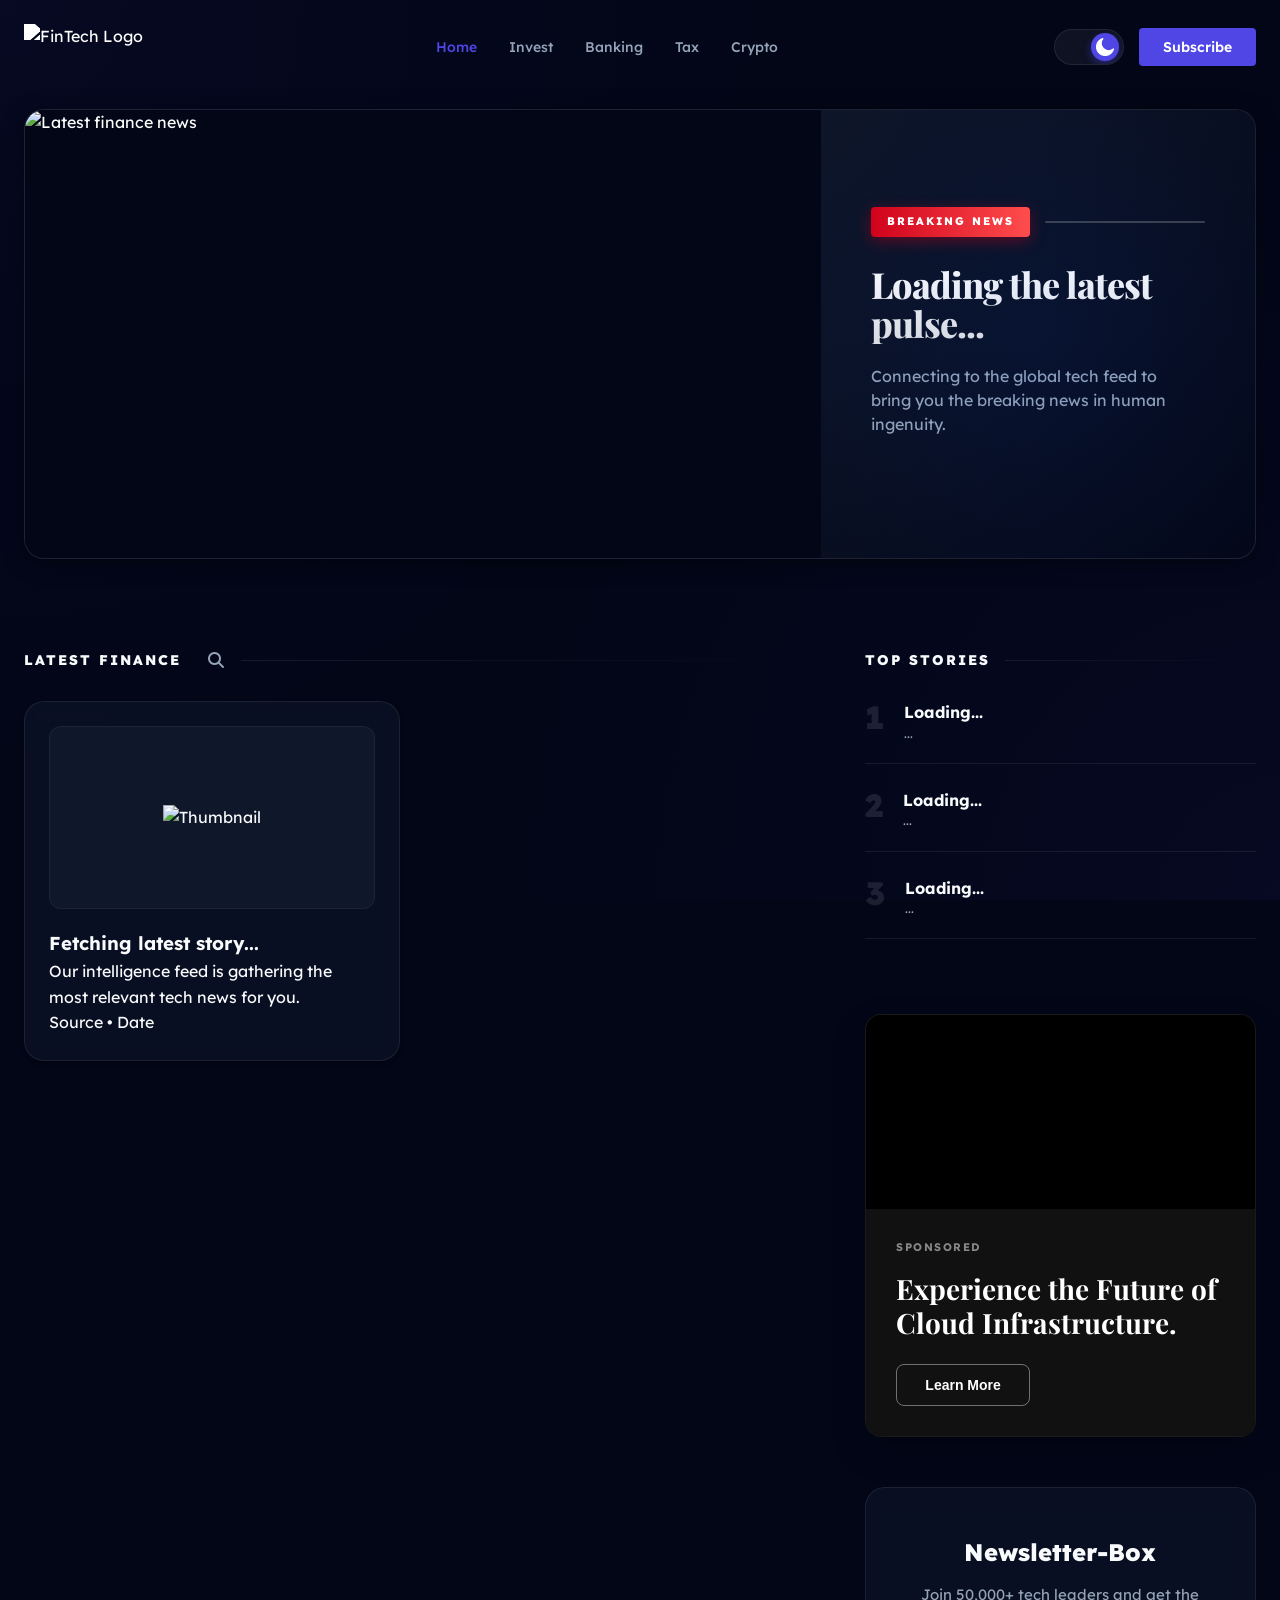
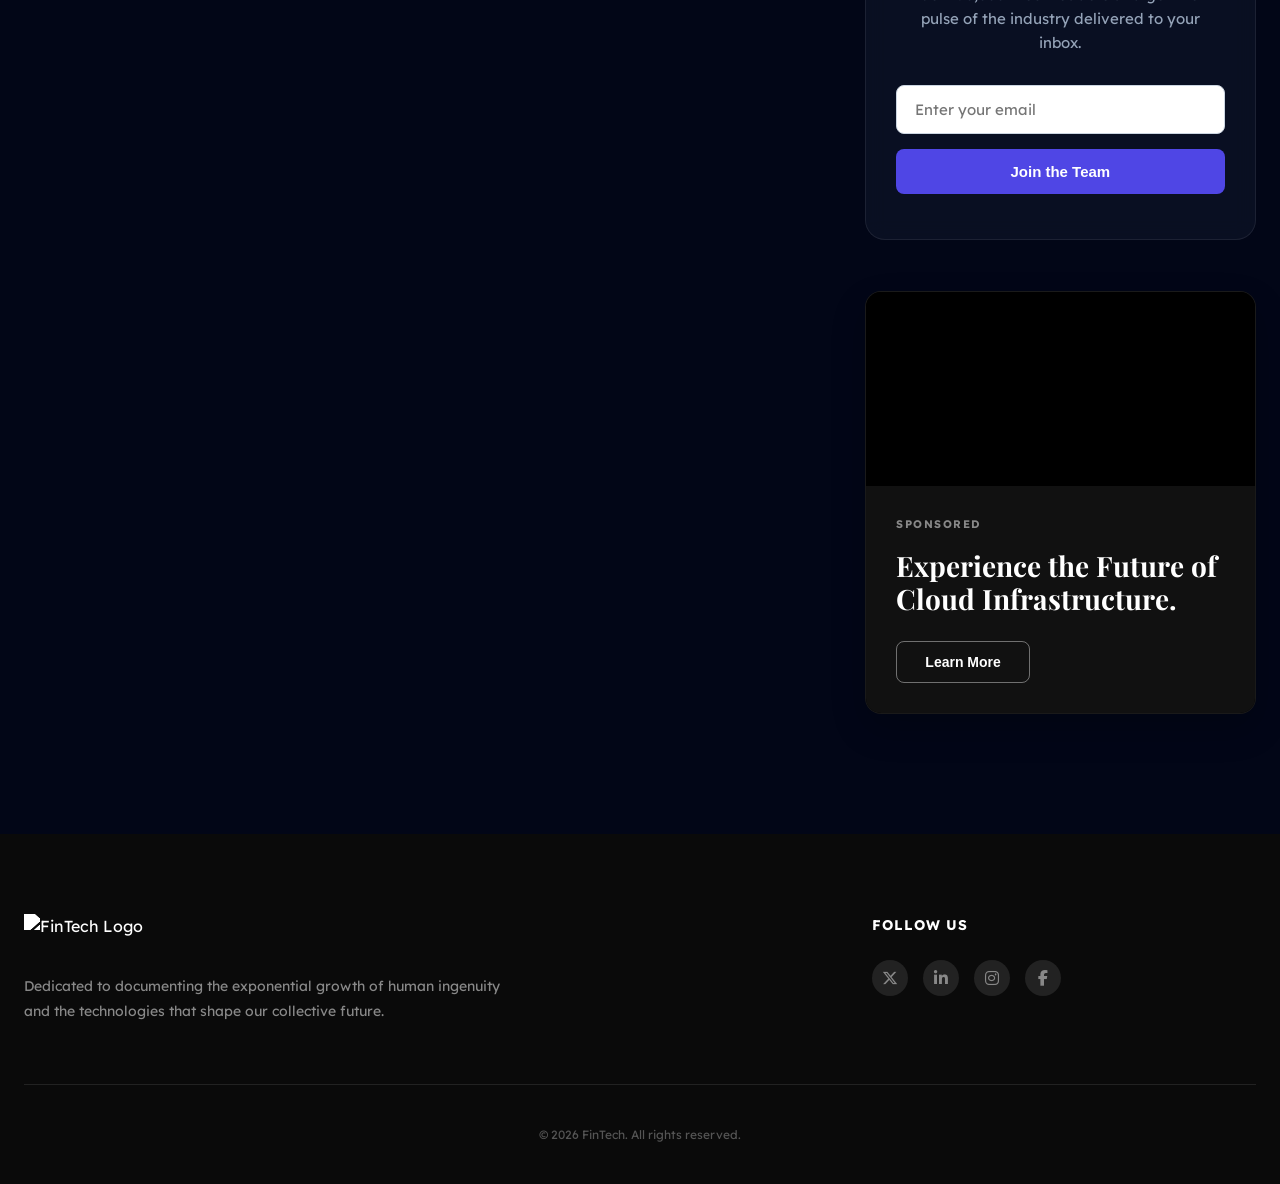
==== index.html @ 0ac1dee1 "new-update" ====
<!DOCTYPE html>
<html lang="en">
<head>
    <meta charset="UTF-8">
    <meta name="viewport" content="width=device-width, initial-scale=1.0">
    <title>FinTech</title>
    <meta name="description" content="In-depth reporting on AI, computing, science, and the future of technology.">
    <!-- Google Fonts -->
    <link rel="preconnect" href="https://fonts.googleapis.com">
    <link rel="preconnect" href="https://fonts.gstatic.com" crossorigin>
    <link href="https://fonts.googleapis.com/css2?family=Lexend+Deca:wght@100..900&family=Playfair+Display:wght@700;800;900&display=swap" rel="stylesheet">
    <link rel="stylesheet" href="assets/css/style.css">
    <!-- Font Awesome -->
    <link rel="stylesheet" href="https://cdnjs.cloudflare.com/ajax/libs/font-awesome/6.5.1/css/all.min.css">
    <script>
        if (localStorage.getItem('theme') === 'light') {
            document.documentElement.classList.add('light-theme');
            document.body && document.body.classList.add('light-theme');
        }
    </script>
</head>
<body data-category="home">

    <header>
        <div class="container header-inner">
            <a href="index.html" class="logo" aria-label="FinTech Home"><img src="assets/img/logo.png" alt="FinTech Logo" width="120" height="40"></a>
            <nav class="desktop-nav">
                <ul>
                    <li><a href="#" class="active">Home</a></li>
                    <li><a href="pages/invest.html">Invest</a></li>
                    <li><a href="pages/banking.html">Banking</a></li>
                    <li><a href="pages/tax.html">Tax</a></li>
                    <li><a href="pages/crypto.html">Crypto</a></li>
                </ul>
            </nav>
            <div class="header-actions">
                <div class="theme-switch" id="theme-toggle" role="button" aria-label="Toggle dark/light mode" title="Toggle Theme">
                    <div class="switch-thumb">
                        <img src="sun.png" class="sun-icon" alt="Sun icon" width="18" height="18">
                        <img src="moon.png" class="moon-icon" alt="Moon icon" width="18" height="18">
                    </div>
                </div>
                <button class="btn-subscribe hide-mobile" aria-label="Subscribe to newsletter">Subscribe</button>
                <button class="mobile-toggle" id="mobile-toggle" aria-label="Open mobile menu" aria-expanded="false">
                    <i class="fa-solid fa-bars"></i>
                </button>
            </div>
        </div>
        <!-- Modern Mobile Menu -->
        <div class="mobile-menu" id="mobile-menu">
            <div class="container mobile-menu-inner">
                <nav class="mobile-nav">
                    <ul>
                        <li><a href="#" class="active">Home</a></li>
                    <li><a href="pages/invest.html">Invest</a></li>
                    <li><a href="pages/banking.html">Banking</a></li>
                    <li><a href="pages/tax.html">Tax</a></li>
                    <li><a href="pages/crypto.html">Crypto</a></li>
                    </ul>
                </nav>
                <div class="mobile-footer">

                    <button class="btn-subscribe-mobile">Subscribe Now</button>
                </div>
            </div>
        </div>
    </header>

    <main class="container">
        <!-- Hero Section -->
        <section class="hero">
            <div class="hero-grid">
                <div class="hero-image-wrapper">
                    <img id="hero-image" src="" alt="Latest finance news" width="800" height="450" fetchpriority="high" decoding="async">
                </div>
                <div class="hero-content">
                    <span class="label-breaking"><span class="label-text">Breaking News</span></span>
                    <h1 id="hero-title" class="hero-title">Loading the latest pulse...</h1>
                    <p id="hero-description" class="hero-description">Connecting to the global tech feed to bring you the breaking news in human ingenuity.</p>
                   
                </div>
            </div>
        </section>

        <!-- Main Content Area -->
        <div class="main-grid">
            <!-- Left Column: Articles -->
            <div class="content-left">
                <h2 class="section-title">
                    Latest Finance
                    <div class="section-search-wrapper">
                        <input type="text" id="articles-search" placeholder="Search..." class="section-search-input" aria-label="Search articles">
                        <i class="fa-solid fa-magnifying-glass search-toggle" id="search-toggle" role="button" aria-label="Toggle search bar"></i>
                    </div>
                </h2>
                <div id="articles-container">
                    <!-- Article 1 -->
                    <article class="article-item scroll-animate visible" id="article-1">
                        <div class="article-thumb">
                            <img src="" alt="Thumbnail">
                        </div>
                        <div class="article-info">
                          
                            <h3 class="article-h3"><a href="#">Fetching latest story...</a></h3>
                            <p class="article-excerpt">Our intelligence feed is gathering the most relevant tech news for you.</p>
                            <div class="article-author">Source • Date</div>
                        </div>
                    </article>

                </div><!-- End articles-container -->
                <div class="load-more-container">
                    <button id="load-more" class="btn-load-more hidden">Load More</button>
                </div>
            </div><!-- End content-left -->

            <!-- Right Column: Sidebar -->
            <aside class="sidebar">
                <div class="top-stories scroll-animate">
                    <h2 class="section-title">Top Stories</h2>
                    <ul class="top-stories-list">
                        <li class="top-story-item" id="top-story-1">
                            <span class="story-number">1</span>
                            <div class="story-content">
                                <h4><a href="#">Loading...</a></h4>
                                <div class="article-meta-info">...</div>
                            </div>
                        </li>
                        <li class="top-story-item" id="top-story-2">
                            <span class="story-number">2</span>
                            <div class="story-content">
                                <h4><a href="#">Loading...</a></h4>
                                <div class="article-meta-info">...</div>
                            </div>
                        </li>
                        <li class="top-story-item" id="top-story-3">
                            <span class="story-number">3</span>
                            <div class="story-content">
                                <h4><a href="#">Loading...</a></h4>
                                <div class="article-meta-info">...</div>
                            </div>
                        </li>
                    </ul>
                </div>

                <a href="https://www.google.com" target="_blank" class="sponsored-link" aria-label="Sponsored Content">
                    <div class="sponsored-box">
                        <div class="ad-video-wrapper">
                            <video src="assets/videos/ads-2.mp4" autoplay muted loop playsinline disablePictureInPicture class="ad-video"></video>
                            <div class="ad-click-layer"></div>
                        </div>
                        <div class="ad-overlay">
                            <span class="sponsored-label">SPONSORED</span>
                            <h3 class="sponsored-title">Experience the Future of Cloud Infrastructure.</h3>
                            <button class="btn-learn">Learn More</button>
                        </div>
                    </div>
                </a>

                <div class="newsletter-box scroll-animate">
                    <h3 class="newsletter-title">Newsletter-Box</h3>
                    <p class="newsletter-text">Join 50,000+ tech leaders and get the pulse of the industry delivered to your inbox.</p>
                    <form class="newsletter-form">
                        <input type="email" placeholder="Enter your email" class="newsletter-input" required>
                        <button type="submit" class="btn-join">Join the Team</button>
                    </form>
                </div>

                    <a href="https://www.google.com" target="_blank" class="sponsored-link" aria-label="Sponsored Content">
                    <div class="sponsored-box">
                        <div class="ad-video-wrapper">
                            <video src="assets/videos/ads-1.mp4" autoplay muted loop playsinline disablePictureInPicture class="ad-video"></video>
                            <div class="ad-click-layer"></div>
                        </div>
                        <div class="ad-overlay">
                            <span class="sponsored-label">SPONSORED</span>
                            <h3 class="sponsored-title">Experience the Future of Cloud Infrastructure.</h3>
                            <button class="btn-learn">Learn More</button>
                        </div>
                    </div>
                </a>
            </aside>
        </div>
    </main>

    <footer>
        <div class="container">
            <div class="footer-grid">
                <div class="footer-col">
                    <a href="#" class="footer-logo" aria-label="FinTech Home"><img src="assets/img/logo.png" alt="FinTech Logo" width="120" height="40" loading="lazy"></a>
                    <p class="footer-mission">Dedicated to documenting the exponential growth of human ingenuity <br> and the technologies that shape our collective future.</p>
                </div>
                <div class="footer-col">
                    <h5>Follow Us</h5>
                    <div class="social-links">
                        <a href="#" class="social-icon" aria-label="Follow us on X"><i class="fa-brands fa-x-twitter"></i></a>
                        <a href="#" class="social-icon" aria-label="Follow us on LinkedIn"><i class="fa-brands fa-linkedin-in"></i></a>
                        <a href="#" class="social-icon" aria-label="Follow us on Instagram"><i class="fa-brands fa-instagram"></i></a>
                        <a href="#" class="social-icon" aria-label="Follow us on Facebook"><i class="fa-brands fa-facebook-f"></i></a>
                    </div>
                </div>
            </div>
            <div class="footer-bottom">
                <p>&copy; 2026 FinTech. All rights reserved.</p>
               
            </div>
        </div>
    </footer>

    <script src="assets/js/main.js"></script>
  
</body>
</html>
---- assets/css/style.css ----
/* Design System & Variables */
:root {
    --primary: #4f46e5;
    --primary-hover: #888;
    --secondary: #0f172a;
    --accent: #ef4444; /* Breaking News Red */
    --text-main: #f8fafc;
    --text-muted: #94a3b8;
    --bg-deep: #020617;
    --bg-card: rgba(15, 23, 42, 0.6);
    --border-color: rgba(255, 255, 255, 0.08);
    --glass-bg: rgba(2, 6, 23, 0.7);
    --shadow-sm: 0 2px 4px rgba(0,0,0,0.3);
    --shadow-md: 0 4px 20px rgba(0,0,0,0.5);
    --transition: all 0.4s cubic-bezier(0.4, 0, 0.2, 1);
    --font-serif: "Playfair Display", serif;
    --font-sans: 'Lexend Deca', 'Inter', sans-serif;
    --card-radius: 20px;
    
    /* Default Dark Theme Overrides (Explicit) */
    --bg-gradient: radial-gradient(circle at 0% 0%, rgba(79, 70, 229, 0.05) 0%, transparent 50%),
                   radial-gradient(circle at 100% 100%, rgba(79, 70, 229, 0.05) 0%, transparent 50%);
}

/* Light Theme Variables */
body.light-theme {
    --text-main: #1e293b;
    --text-muted: #64748b;
    --bg-deep: #f8fafc;
    --bg-card: #ffffff;
    --border-color: rgba(15, 23, 42, 0.08);
    --glass-bg: rgba(255, 255, 255, 0.9);
    --shadow-sm: 0 2px 4px rgba(0,0,0,0.02);
    --shadow-md: 0 10px 40px rgba(0,0,0,0.05);
    --bg-gradient: radial-gradient(circle at 0% 0%, rgba(79, 70, 229, 0.02) 0%, transparent 50%),
                   radial-gradient(circle at 100% 100%, rgba(79, 70, 229, 0.02) 0%, transparent 50%);
}

/* Reset */
* {
    margin: 0;
    padding: 0;
    box-sizing: border-box;
}

body {
    font-family: var(--font-sans);
    color: var(--text-main);
    line-height: 1.6;
    background-color: var(--bg-deep);
    background-image: var(--bg-gradient);
    background-attachment: fixed;
    overflow-x: hidden;
}

img {
    max-width: 100%;
    display: block;
    object-fit: cover;
}

a {
    text-decoration: none;
    color: inherit;
    transition: var(--transition);
}

/* Layout Containers */
.container {
    max-width: 1280px;
    margin: 0 auto;
    padding: 0 24px;
}

/* Header */
header {
    padding: 24px 0;
    border-bottom: 1px solid transparent;
    background: transparent;
    backdrop-filter: blur(0);
    -webkit-backdrop-filter: blur(0);
    position: sticky;
    top: 0;
    z-index: 1000;
    transition: all 0.4s ease;
}

header.scrolled {
    padding: 14px 0;
    background: var(--glass-bg);
    backdrop-filter: blur(15px);
    -webkit-backdrop-filter: blur(15px);
    border-bottom: 1px solid var(--border-color);
    box-shadow: 0 10px 30px rgba(0,0,0,0.3);
}

.header-inner {
    display: flex;
    justify-content: space-between;
    align-items: center;
}

.logo img {
    height: 45px;
    width: auto;
    display: block;
    filter: brightness(0) invert(1);
    transition: var(--transition);
}

body.light-theme .logo img {
    filter: none;
}

nav ul {
    display: flex;
    gap: 32px;
    list-style: none;
}

nav ul li a {
    font-weight: 500;
    font-size: 14px;
    color: var(--text-muted);
}

nav ul li a:hover, nav ul li a.active {
    color: var(--primary);
}

.header-actions {
    display: flex;
    align-items: center;
    gap: 15px;
}

/* Pill Theme Switch */
.theme-switch {
    width: 70px;
    height: 36px;
    background: rgba(255, 255, 255, 0.05);
    border: 1px solid var(--border-color);
    border-radius: 20px;
    position: relative;
    cursor: pointer;
    display: flex;
    align-items: center;
    padding: 4px;
    transition: var(--transition);
    overflow: hidden;
}

body.light-theme .theme-switch {
    background: rgba(0, 0, 0, 0.05);
}

.switch-thumb {
    position: absolute;
    width: 28px;
    height: 28px;
    background: var(--primary);
    border-radius: 50%;
    transition: all 0.5s cubic-bezier(0.68, -0.55, 0.265, 1.55);
    z-index: 2;
    left: calc(100% - 32px); /* Default Right (Dark) */
    box-shadow: 0 4px 10px rgba(79, 70, 229, 0.4);
    display: flex;
    align-items: center;
    justify-content: center;
}

body.light-theme .switch-thumb {
    left: 4px; /* Move Left for Light */
    background: #FFD700; /* Sunny Yellow */
    box-shadow: 0 4px 10px rgba(255, 215, 0, 0.4);
}

.switch-thumb img {
    width: 18px;
    height: 18px;
    object-fit: contain;
    transition: all 0.3s ease;
    position: absolute;
}

.sun-icon { opacity: 0; visibility: hidden; filter: brightness(0) invert(0); }
.moon-icon { opacity: 1; visibility: visible; filter: brightness(0) invert(1); }

body.light-theme .sun-icon { opacity: 1; visibility: visible; }
body.light-theme .moon-icon { opacity: 0; visibility: hidden; }

/* Icons visibility logic */
.moon-icon { filter: brightness(0) invert(1); }
.sun-icon { filter: brightness(0) invert(1); }

body.light-theme .moon-icon { filter: brightness(0) invert(0); }
body.light-theme .sun-icon { filter: brightness(0) invert(0); }

.search-icon {
    cursor: pointer;
    font-size: 18px;
    color: var(--text-muted);
}

.btn-subscribe {
    font-family: var(--font-sans);
    background: var(--primary);
    color: white;
    padding: 10px 24px;
    border-radius: 4px;
    font-weight: 600;
    font-size: 14px;
    border: none;
    cursor: pointer;
}

.btn-subscribe:hover {
    background: var(--primary-hover);
    transform: translateY(-1px);
}

/* Hero Section - Optimized for Performance */
.hero {
    margin-top: 15px;
    margin-bottom: 30px;
}

.hero-grid {
    display: grid;
    grid-template-columns: 1.3fr 1fr;
    gap: 0;
    align-items: stretch;
    min-height: 450px;
    background: var(--bg-card);
    color: #FFFFFF;
    border-radius: var(--card-radius);
    overflow: hidden;
    border: 1px solid var(--border-color);
    transition: var(--transition);
    box-shadow: var(--shadow-md);
}

.hero-grid:hover {
    border-color: rgba(255, 255, 255, 0.15);
    transform: translateY(-2px);
    box-shadow: var(--shadow-md);
}

body.light-theme .hero-grid:hover {
    border-color: #e2e8f0;
}

.hero-image-wrapper {
    position: relative;
    background: #020617;
    display: flex;
}

.hero-image-wrapper::after {
    content: "";
    position: absolute;
    top: 0; right: 0; bottom: 0;
    width: 80%;
   
    pointer-events: none;
}

.hero-image-wrapper img {
    width: 100%;
    height: 100%;
    object-fit: cover;
    object-position: top center;
    /* Transition removed for better performance */
}



.hero-content {
    display: flex;
    flex-direction: column;
    justify-content: center;
    padding: 40px 50px;
    background: linear-gradient(135deg, rgba(15, 23, 42, 0.8) 0%, rgba(2, 6, 23, 0.9) 100%);
    position: relative;
    overflow: hidden;
}

body.light-theme .hero-content {
    background: linear-gradient(135deg, rgba(255, 255, 255, 0.95) 0%, rgba(248, 250, 252, 1) 100%);
}

body.light-theme .hero-title {
    background: none;
    -webkit-text-fill-color: var(--text-main);
    color: var(--text-main);
}

body.light-theme .hero-description {
    color: var(--text-muted);
}

.hero-content::before {
    content: "";
    position: absolute;
    top: -50%; left: -50%;
    width: 200%; height: 200%;
    background: radial-gradient(circle at center, rgba(0,82,255,0.08) 0%, transparent 50%);
    pointer-events: none;
    animation: pulseGlow 10s infinite alternate;
}

@keyframes pulseGlow {
    0% { transform: translate(-10%, -10%) scale(1); }
    100% { transform: translate(10%, 10%) scale(1.1); }
}

.label-breaking {
    display: flex;
    align-items: center;
    width: 100%;
    background: transparent;
    color: white;
    padding: 0;
    font-size: 11px;
    font-weight: 800;
    letter-spacing: 2px;
    margin-bottom: 28px;
    text-transform: uppercase;
    position: relative;
}

.label-breaking .label-text {
    background: linear-gradient(90deg, #D0021B, #ff4d4d);
    padding: 6px 16px;
    border-radius: 4px;
    box-shadow: 0 4px 15px rgba(208,2,27,0.4);
}

.label-breaking::after {
    content: "";
    margin-left: 15px;
    height: 2px;
    flex: 1;
    background: rgba(255,255,255,0.2);
    border-radius: 2px;
}

.hero-title {
    font-family: var(--font-serif);
    font-size: 36px;
    line-height: 1.1;
    margin-bottom: 20px;
    font-weight: 800;
    letter-spacing: -1px;
    background: linear-gradient(to bottom, #FFFFFF 0%, #e0e0e0 100%);
    -webkit-background-clip: text;
    background-clip: text;
    -webkit-text-fill-color: transparent;
}

.hero-description {
    color: #94a3b8;
    font-size: 16px;
    margin-bottom: 25px;
    max-width: 95%;
    line-height: 1.5;
}

.article-date {
    display: block;
    font-size: 11px;
    font-weight: 700;
    color: var(--primary);
    text-transform: uppercase;
    letter-spacing: 1px;
    margin-bottom: 10px;
}

.article-meta-info {
    font-size: 12px;
    color: var(--text-muted);
    font-weight: 500;
}

/* Main Content Layout */
.main-grid {
    display: grid;
    grid-template-columns: 2fr 1fr;
    gap: 60px;
    padding: 60px 0;
}

.section-title {
    font-size: 14px;
    font-weight: 800;
    text-transform: uppercase;
    letter-spacing: 2px;
    margin-bottom: 30px;
    position: relative;
    display: flex;
    align-items: center; gap: 15px;
}

.section-title::after {
    content: "";
    flex: 1;
    height: 1px;
    background: linear-gradient(90deg, var(--border-color), transparent);
}

.section-search-wrapper {
    display: flex;
    align-items: center;
    gap: 10px;
}

.search-toggle {
    cursor: pointer;
    font-size: 16px;
    color: var(--text-muted);
    transition: var(--transition);
}

.search-toggle:hover {
    color: var(--primary);
}

.section-search-input {
    background: rgba(255, 255, 255, 0.05);
    border: 1px solid var(--border-color);
    border-radius: 20px;
    padding: 6px 15px;
    color: var(--text-main);
    font-family: var(--font-sans);
    font-size: 12px;
    width: 0;
    padding: 0;
    opacity: 0;
    visibility: hidden;
    transition: all 0.4s cubic-bezier(0.4, 0, 0.2, 1);
    outline: none;
}

.section-search-input.active {
    width: 200px;
    padding: 6px 15px;
    opacity: 1;
    visibility: visible;
}


#articles-container {
    display: grid;
    grid-template-columns: repeat(2, 1fr);
    gap: 30px;
}

/* Article List */
.article-item {
    display: flex;
    flex-direction: column;
    background: var(--bg-card);
    transition: var(--transition);
    border: 1px solid var(--border-color);
    border-radius: var(--card-radius);
    padding: 24px;
    height: 100%;
    position: relative;
    box-shadow: var(--shadow-sm);
    overflow: hidden;
    backdrop-filter: blur(5px);
}

.article-item:hover {
    transform: translateY(-8px);
    box-shadow: 0 20px 40px rgba(0, 0, 0, 0.3);
    border-color: rgba(255, 255, 255, 0.15);
    background: rgba(15, 23, 42, 0.8);
}

body.light-theme .article-item:hover {
    background: #ffffff;
    border-color: #e2e8f0;
    box-shadow: 0 10px 30px rgba(0, 0, 0, 0.05);
}

.article-thumb {
    width: 100%;
    aspect-ratio: 16 / 9;
    height: auto;
    overflow: hidden;
    border-radius: 12px;
    background: #0f172a;
    display: flex;
    align-items: center;
    justify-content: center;
    position: relative;
    margin-bottom: 20px;
    border: 1px solid rgba(255,255,255,0.05);
    transition: var(--transition);
}

body.light-theme .article-thumb {
    background: #e2e8f0;
    border-color: rgba(0, 0, 0, 0.05);
}

.no-thumb {
    width: 100%;
    height: 100%;
    background: linear-gradient(135deg, #1e293b 0%, #0f172a 100%);
    position: relative;
}

.no-thumb::after {
    content: "\f1ea";
    font-family: "Font Awesome 6 Free";
    font-weight: 900;
    color: rgba(255,255,255,0.05);
    font-size: 40px;
    position: absolute;
    top: 50%; left: 50%;
    transform: translate(-50%, -50%);
}

.sidebar {
    display: flex;
    flex-direction: column;
    gap: 50px;
    position: sticky;
    top: 100px;
    height: fit-content;
}

.top-stories-list {
    list-style: none;
}

.top-story-item {
    display: flex;
    gap: 20px;
    margin-bottom: 25px;
    padding-bottom: 20px;
    border-bottom: 1px solid var(--border-color);
}

.story-number {
    font-size: 32px;
    font-weight: 900;
    color: rgba(255, 255, 255, 0.1);
    line-height: 1;
    transition: var(--transition);
}

.top-story-item:hover .story-number {
    color: var(--primary);
}



.story-content h4 {
    font-size: 16px;
    font-weight: 700;
    line-height: 1.4;
}

/* Clickable Sponsored Ad */
.sponsored-link {
    display: block;
    text-decoration: none;
    transition: var(--transition);
}

.sponsored-box {
    display: flex;
    flex-direction: column;
    background: #000;
    border-radius: 16px;
    overflow: hidden;
    box-shadow: 0 15px 35px rgba(0,0,0,0.2);
    border: 1px solid rgba(255,255,255,0.1);
    transition: transform 0.3s ease;
}

.sponsored-link:hover .sponsored-box {
    transform: translateY(-5px);
    border-color: var(--primary);
}

.ad-video-wrapper {
    position: relative;
    width: 100%;
    background: #000;
}

.ad-video {
    width: 100%;
    height: auto;
    object-fit: contain; /* Ensures no content is cut off */
    display: block;
    transition: filter 0.3s ease;
}

.ad-click-layer {
    position: absolute;
    top: 0; left: 0; right: 0; bottom: 0;
    z-index: 10;
    cursor: pointer;
}

.sponsored-link:hover .ad-video {
    filter: brightness(0.8);
}

.ad-overlay {
    padding: 30px;
    background: #111111;
    color: white;
}

.sponsored-label {
    font-size: 11px;
    font-weight: 700;
    text-transform: uppercase;
    letter-spacing: 1.5px;
    color: #888888;
    margin-bottom: 15px;
    display: block;
}

.sponsored-title {
    font-size: 28px;
    line-height: 1.2;
    margin-bottom: 25px;
    color: #ffffff;
    font-family: var(--font-serif);
    font-weight: 700;
}

.btn-learn {
    display: inline-block;
    background: transparent;
    border: 1px solid rgba(255,255,255,0.4);
    color: white;
    padding: 12px 28px;
    border-radius: 8px;
    font-weight: 700;
    font-size: 14px;
    cursor: pointer;
    transition: var(--transition);
}

.btn-learn:hover {
    background: #ffffff;
    color: #000000;
    border-color: #ffffff;
}


/* Newsletter Box */
.newsletter-box {
      background: var(--bg-card);
    padding: 45px 30px;
    border-radius: var(--card-radius);
    text-align: center;
    border: 1px solid var(--border-color);
    backdrop-filter: blur(10px);
}

.newsletter-title {
    font-size: 24px;
    font-weight: 800;
    margin-bottom: 12px;
    color: var(--text-main);
}

.newsletter-text {
    font-size: 15px;
    color: var(--text-muted);
    margin-bottom: 30px;
    line-height: 1.6;
    padding: 0 10px;
}

.newsletter-form {
    display: flex;
    flex-direction: column;
    gap: 15px;
}

.newsletter-input {
    padding: 14px 18px;
    border: 1px solid #cbd5e1;
    border-radius: 8px;
    font-family: inherit;
    font-size: 15px;
    outline: none;
    transition: var(--transition);
}

.newsletter-input:focus {
    border-color: var(--primary);
    box-shadow: 0 0 0 3px rgba(0, 82, 255, 0.1);
}

.btn-join {
    background: var(--primary);
    color: white;
    padding: 14px;
    border: none;
    border-radius: 8px;
    font-weight: 700;
    font-size: 15px;
    cursor: pointer;
    transition: var(--transition);
}

.btn-join.success {
    background: #10b981;
    border-color: #10b981;
}

.btn-join:hover {
    background: var(--primary-hover);
    transform: translateY(-2px);
    box-shadow: 0 5px 15px rgba(79, 70, 229, 0.3);
}

/* Footer */
footer {
    background: #0A0A0A;
    color: white;
    padding: 80px 0 40px;
    margin-top: 60px;
}

.footer-grid {
    display: grid;
    grid-template-columns: 2fr 1fr;
    gap: 80px;
    margin-bottom: 60px;
}

.footer-logo {
    margin-bottom: 20px;
    display: block;
}

.footer-logo img {
    filter: brightness(0) invert(1); /* Make it white for dark footer */
}

.footer-mission {
    font-size: 14px;
    color: #888;
    line-height: 1.8;
}

.footer-col h5 {
    font-size: 14px;
    margin-bottom: 24px;
    text-transform: uppercase;
    letter-spacing: 1px;
}

.footer-links {
    list-style: none;
}

.footer-links li {
    margin-bottom: 12px;
}

.footer-links a {
    color: #888;
    font-size: 14px;
}

.footer-links a:hover {
    color: white;
}

.social-links {
    display: flex;
    gap: 15px;
}

.social-icon {
    width: 36px;
    height: 36px;
    background: #222;
    border-radius: 50%;
    display: flex;
    align-items: center;
    justify-content: center;
    color: #888;
}

.social-icon:hover {
    background: var(--primary);
    color: white;
}

.footer-bottom {
    padding-top: 40px;
    border-top: 1px solid #222;
    display: flex;
    justify-content: center;
    align-items: center;
    font-size: 12px;
    color: #555;
}

/* Mobile Only Toggle Logic */
.mobile-toggle {
    display: none;
    background: none;
    border: none;
    color: var(--text-main);
    cursor: pointer;
    padding: 8px;
    z-index: 2000;
}

.mobile-menu {
    position: fixed;
    top: 0;
    left: 0;
    width: 100%;
    height: 100vh;
    background: var(--bg-deep);
    z-index: 1500;
    transform: translateX(100%);
    transition: transform 0.5s cubic-bezier(0.4, 0, 0.2, 1);
    display: flex;
    flex-direction: column;
    padding: 100px 0 40px;
    visibility: hidden;
}

.mobile-menu.active {
    transform: translateX(0);
    visibility: visible;
}

.mobile-menu-inner {
    display: flex;
    flex-direction: column;
    height: 100%;
    padding: 20px 0;
}

.mobile-nav {
    margin-bottom: 60px;
}

.mobile-nav ul {
    list-style: none;
    display: flex;
    flex-direction: column;
    gap: 15px;
}

.mobile-nav ul li a {
    font-size: 26px;
    font-weight: 800;
    font-family: var(--font-serif);
    color: var(--text-main);
    transition: var(--transition);
    display: block;
    padding: 10px 0;
}

.mobile-nav ul li a:hover,
.mobile-nav ul li a.active {
    color: var(--primary);
    transform: translateX(10px);
}

.mobile-footer {
    margin-top: auto;
    display: flex;
    flex-direction: column;
    gap: 20px;
}

.mobile-search-bar {
    display: flex;
    align-items: center;
    background: rgba(255, 255, 255, 0.05);
    padding: 15px 20px;
    border-radius: 12px;
    gap: 15px;
    border: 1px solid var(--border-color);
}

.mobile-search-bar input {
    background: none;
    border: none;
    outline: none;
    font-size: 16px;
    width: 100%;
    font-family: inherit;
    color: var(--text-main);
}

.btn-subscribe-mobile {
    background: var(--primary);
     font-family: var(--font-sans);
    color: white;
    padding: 18px;
    border: none;
    border-radius: 12px;
    font-weight: 700;
    font-size: 16px;
    cursor: pointer;
}

/* Responsive Utilities */
.hide-mobile { display: flex; }

/* Mobile Responsiveness */
@media (max-width: 1024px) {
    .hero-grid {
        grid-template-columns: 1fr;
        min-height: auto;
    }
    
    .hero-image-wrapper {
        height: 350px;
    }

    .hero-image-wrapper::after {
        background: linear-gradient(to bottom, transparent 60%, rgba(2,6,23,0.5));
    }
    
    .hero-content {
        padding: 40px 30px;
    }

    .main-grid {
        grid-template-columns: 1fr;
        gap: 50px;
    }
}

@media (max-width: 768px) {
    .hide-mobile { display: none !important; }
    .mobile-toggle { display: block; }

    .header-inner {
        padding: 10px 0;
    }

    .desktop-nav { display: none; }
    .mobile-nav { display: block; }

    .container {
        padding: 0 20px;
    }
    
    .hero-title {
        font-size: 32px;
    }

    .hero-description {
        font-size: 16px;
    }
    
    #articles-container {
        grid-template-columns: 1fr;
        gap: 24px;
        margin: 0;
    }
    
    .article-item {
        border: 1px solid var(--border-color) !important;
        padding: 20px;
        background: var(--bg-card);
    }
    
    .article-thumb {
        height: auto;
        aspect-ratio: 16 / 9;
    }
    
    .article-h3 {
        font-size: 19px;
        min-height: auto;
    }

    .footer-grid {
        grid-template-columns: 1fr;
        gap: 40px;
    }
}

@media (max-width: 480px) {
    .logo img {
        height: 35px;
    }

    .hero-title {
        font-size: 28px;
    }

    .hero-content {
        padding: 30px 20px;
    }

    .newsletter-box {
        padding: 30px 20px;
    }
}

/* Animations */
.scroll-animate {
    opacity: 0;
    transform: translateY(30px);
    transition: opacity 1.2s cubic-bezier(0.22, 1, 0.36, 1), transform 1.2s cubic-bezier(0.22, 1, 0.36, 1);
    will-change: opacity, transform;
}

.scroll-animate.visible {
    opacity: 1;
    transform: translateY(0);
}

.load-more-container {
    display: flex;
    justify-content: center;
    margin-top: 40px;
}

.btn-load-more {
    background: rgba(255, 255, 255, 0.03);
    color: var(--text-main);
    border: 1px solid var(--border-color);
    padding: 14px 40px;
    border-radius: 50px;
    font-weight: 700;
    font-size: 14px;
    cursor: pointer;
    text-transform: uppercase;
    letter-spacing: 2px;
    transition: var(--transition);
    backdrop-filter: blur(5px);
}

.btn-load-more:hover {
    background: var(--primary);
    color: white;
    border-color: var(--primary);
    box-shadow: 0 10px 30px rgba(79, 70, 229, 0.3);
    transform: translateY(-2px);
}

.btn-load-more.hidden {
    display: none;
}
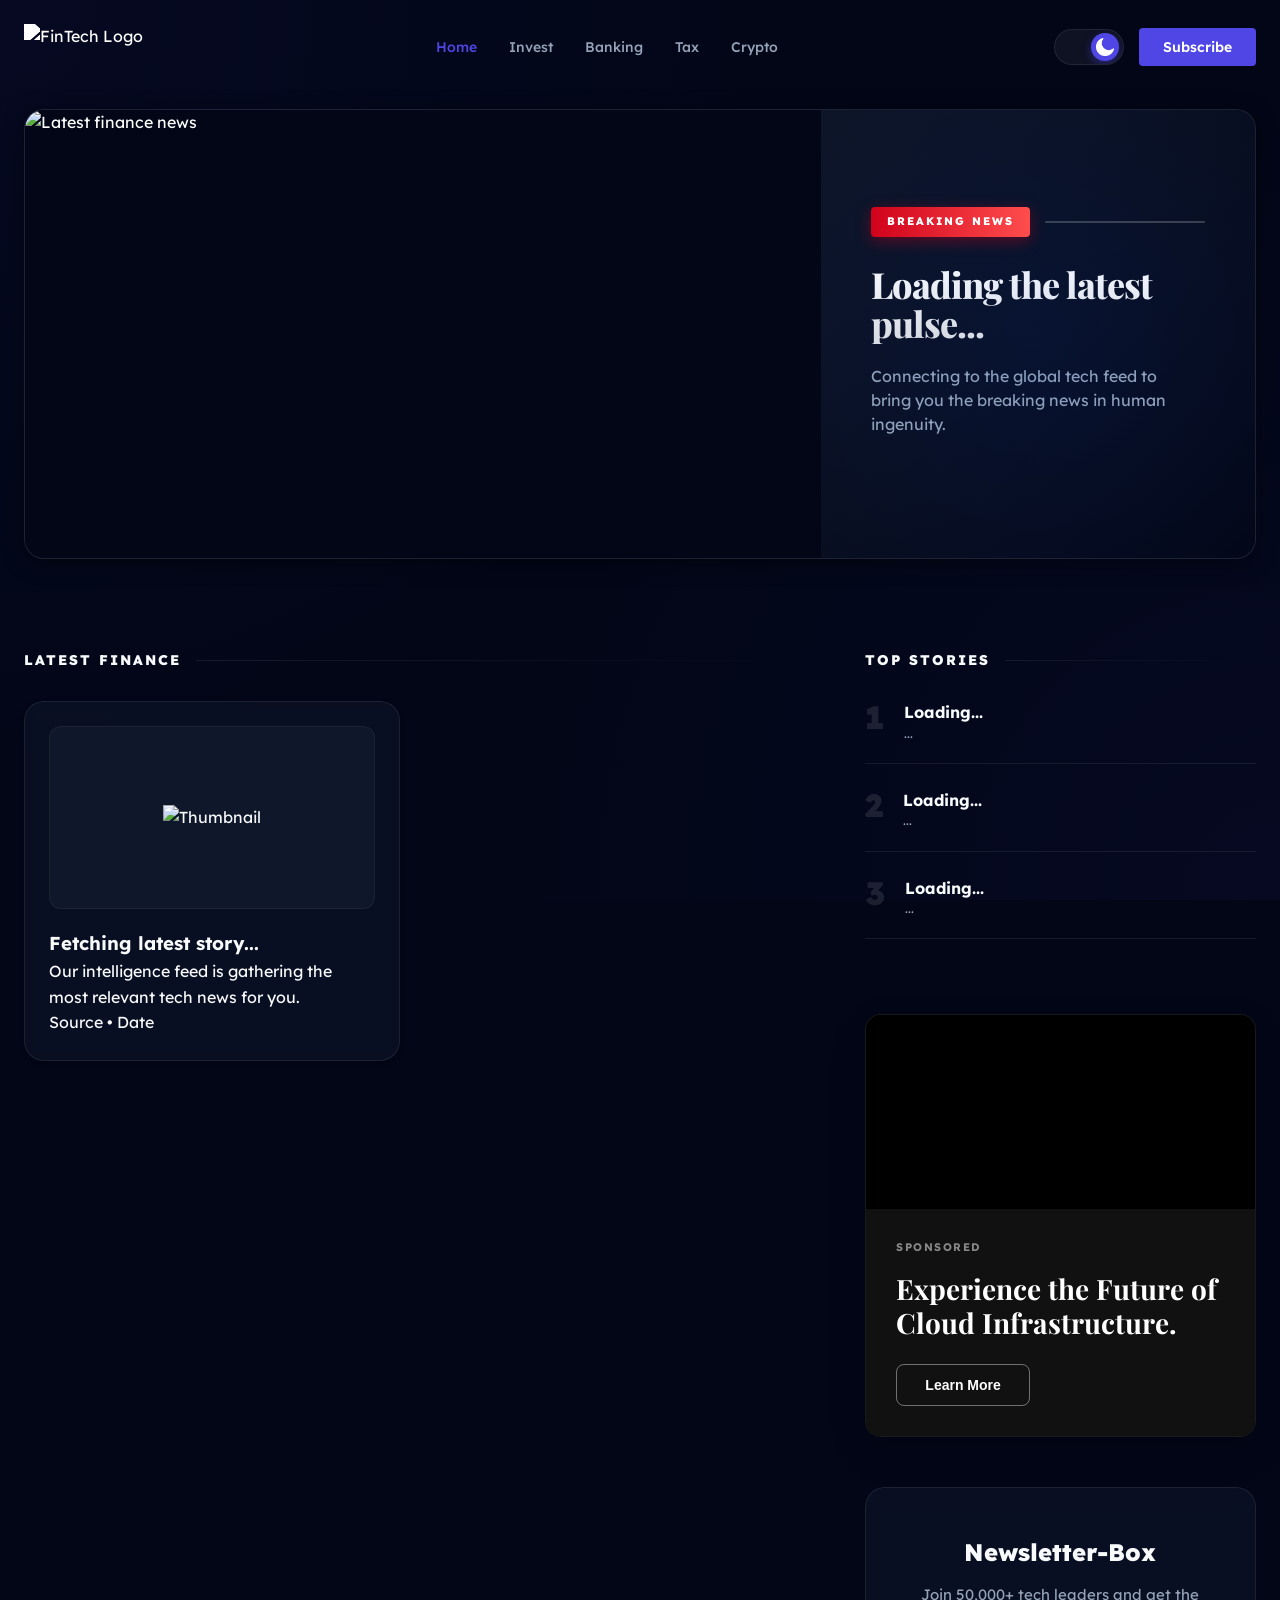
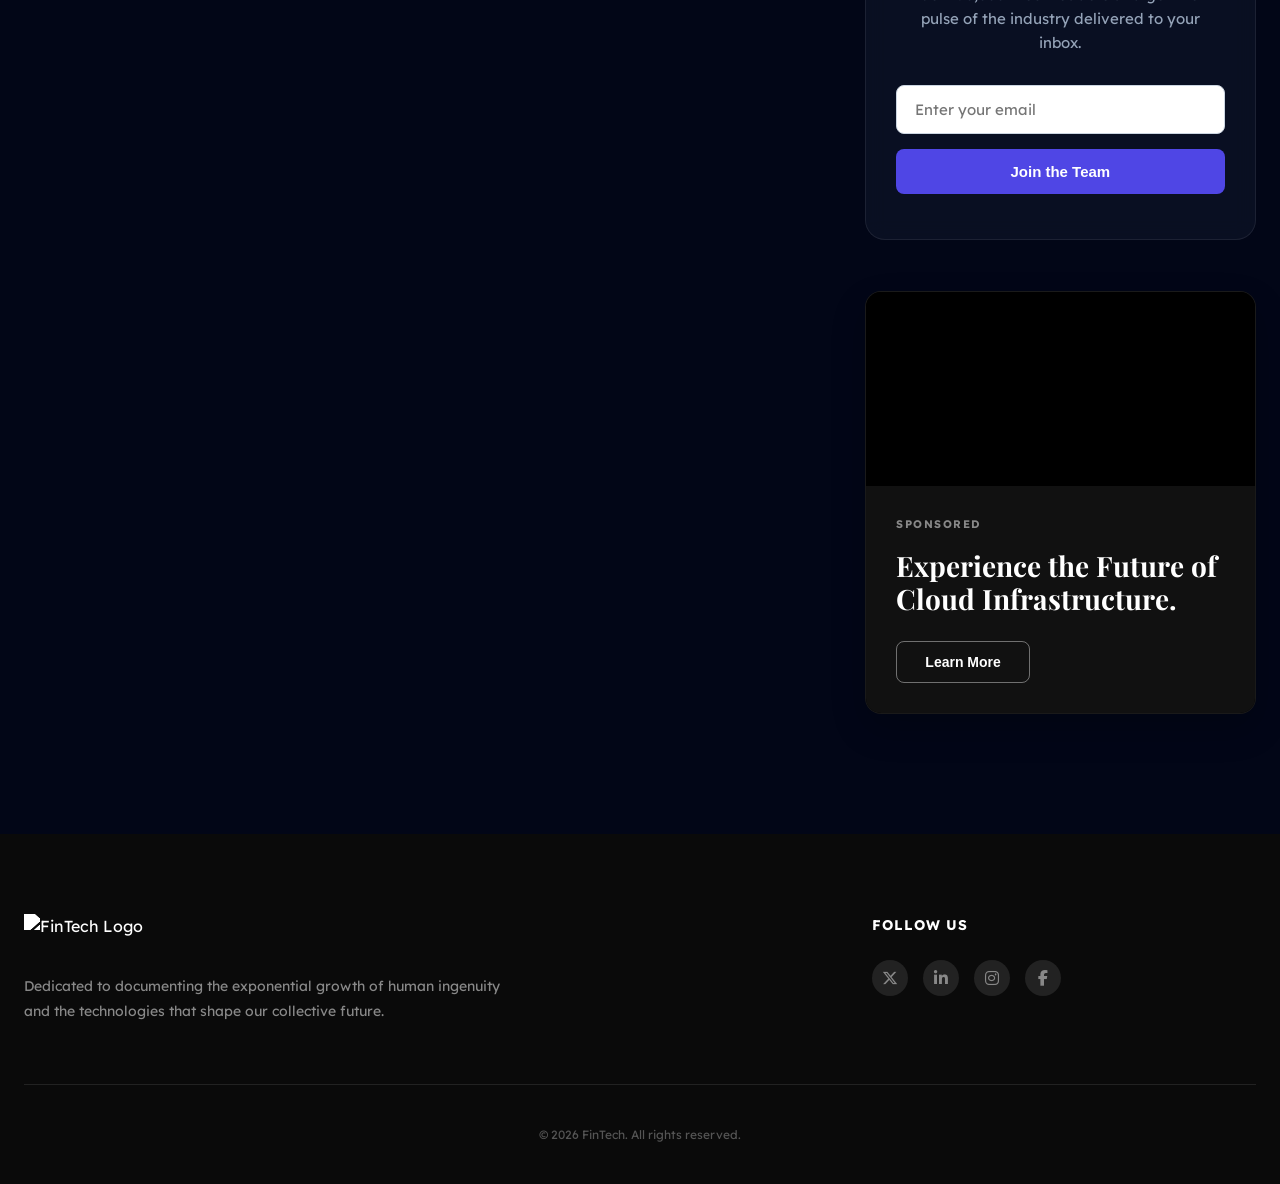
==== commit d932dc63: "update-new" ====
--- a/index.html
+++ b/index.html
@@ -8,10 +8,17 @@
     <!-- Google Fonts -->
     <link rel="preconnect" href="https://fonts.googleapis.com">
     <link rel="preconnect" href="https://fonts.gstatic.com" crossorigin>
-    <link href="https://fonts.googleapis.com/css2?family=Lexend+Deca:wght@100..900&family=Playfair+Display:wght@700;800;900&display=swap" rel="stylesheet">
+    <link rel="preconnect" href="https://rss.app">
+    <link rel="preload" href="https://rss.app/feeds/v1.1/tAvdAEe4jLTt429x.json" as="fetch" crossorigin="anonymous">
+    <!-- Optimizing Font Loading -->
+    <link rel="preload" href="https://fonts.googleapis.com/css2?family=Lexend+Deca:wght@100..900&family=Playfair+Display:wght@700;800;900&display=swap" as="style" onload="this.onload=null;this.rel='stylesheet'">
+    <noscript><link rel="stylesheet" href="https://fonts.googleapis.com/css2?family=Lexend+Deca:wght@100..900&family=Playfair+Display:wght@700;800;900&display=swap"></noscript>
+    
     <link rel="stylesheet" href="assets/css/style.css">
-    <!-- Font Awesome -->
-    <link rel="stylesheet" href="https://cdnjs.cloudflare.com/ajax/libs/font-awesome/6.5.1/css/all.min.css">
+    
+    <!-- Defer Font Awesome -->
+    <link rel="preload" href="https://cdnjs.cloudflare.com/ajax/libs/font-awesome/6.5.1/css/all.min.css" as="style" onload="this.onload=null;this.rel='stylesheet'">
+    <noscript><link rel="stylesheet" href="https://cdnjs.cloudflare.com/ajax/libs/font-awesome/6.5.1/css/all.min.css"></noscript>
     <script>
         if (localStorage.getItem('theme') === 'light') {
             document.documentElement.classList.add('light-theme');
@@ -88,10 +95,7 @@
             <div class="content-left">
                 <h2 class="section-title">
                     Latest Finance
-                    <div class="section-search-wrapper">
-                        <input type="text" id="articles-search" placeholder="Search..." class="section-search-input" aria-label="Search articles">
-                        <i class="fa-solid fa-magnifying-glass search-toggle" id="search-toggle" role="button" aria-label="Toggle search bar"></i>
-                    </div>
+
                 </h2>
                 <div id="articles-container">
                     <!-- Article 1 -->
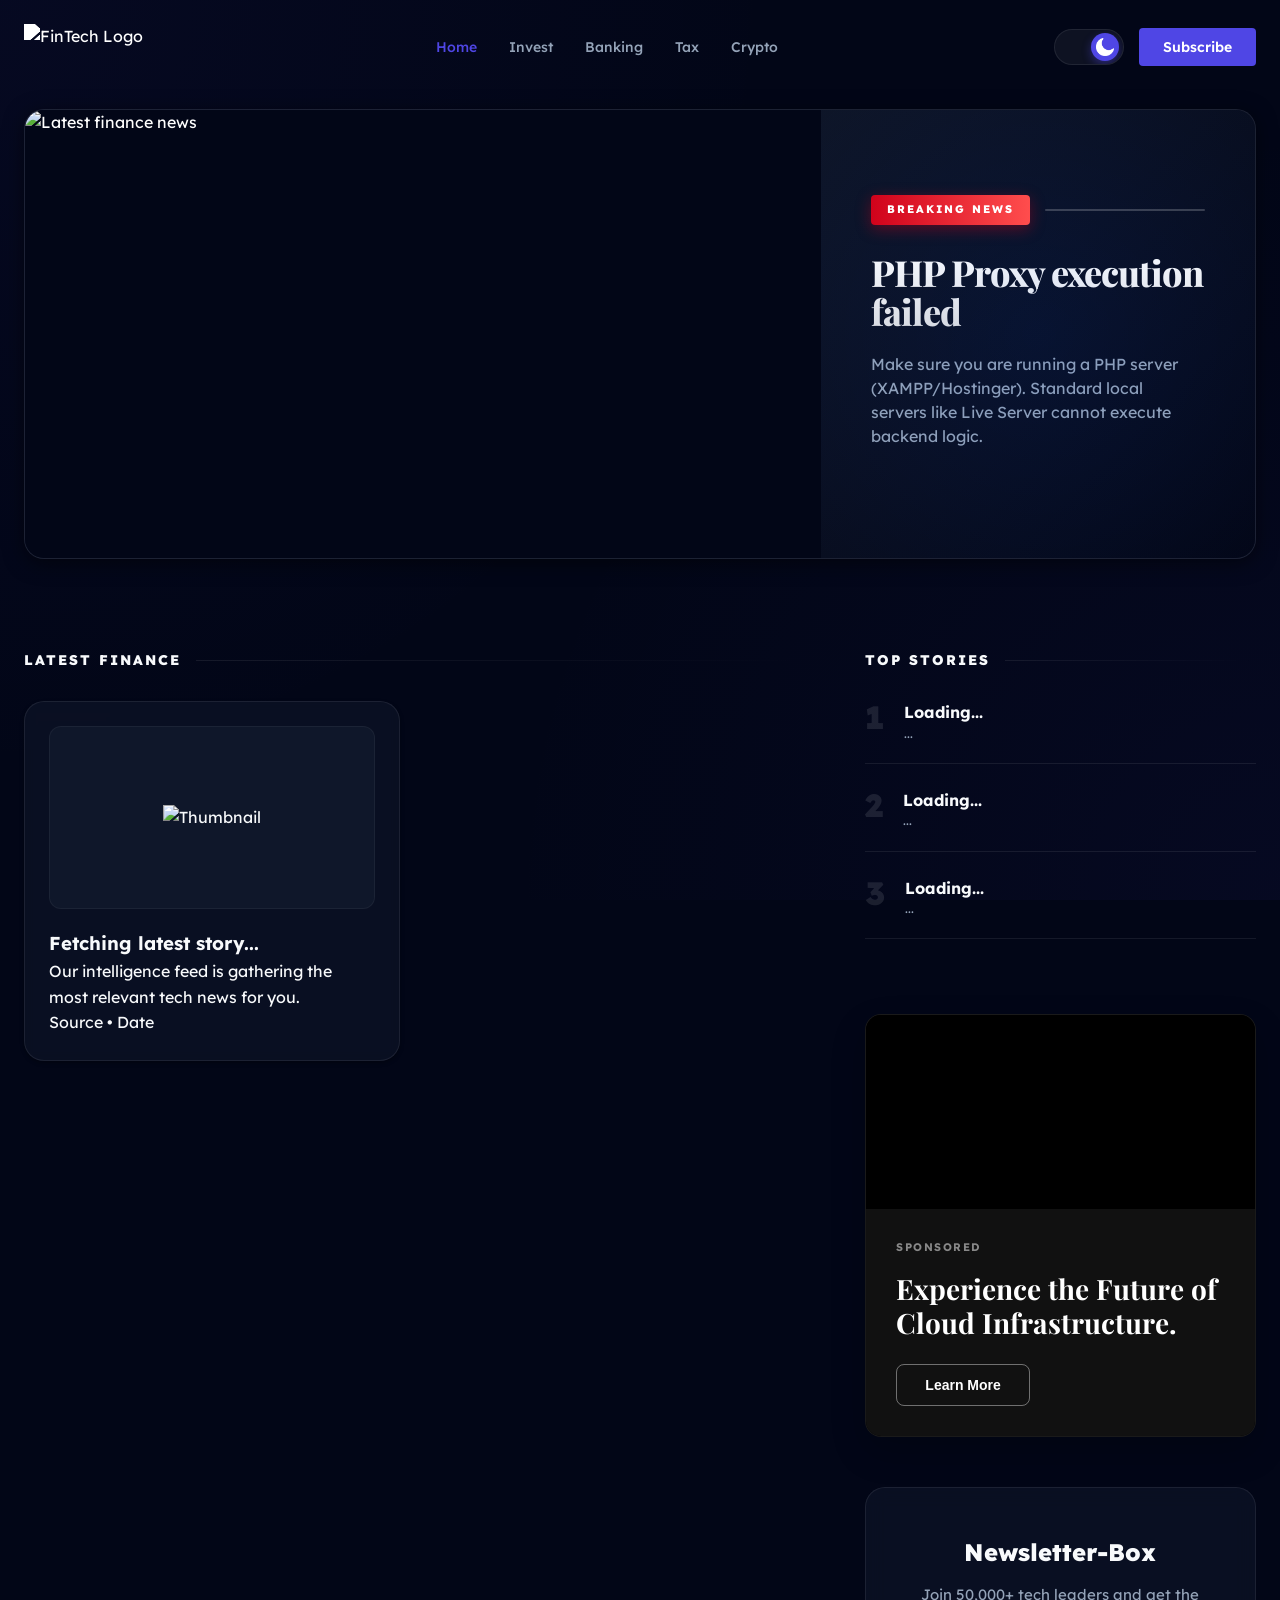
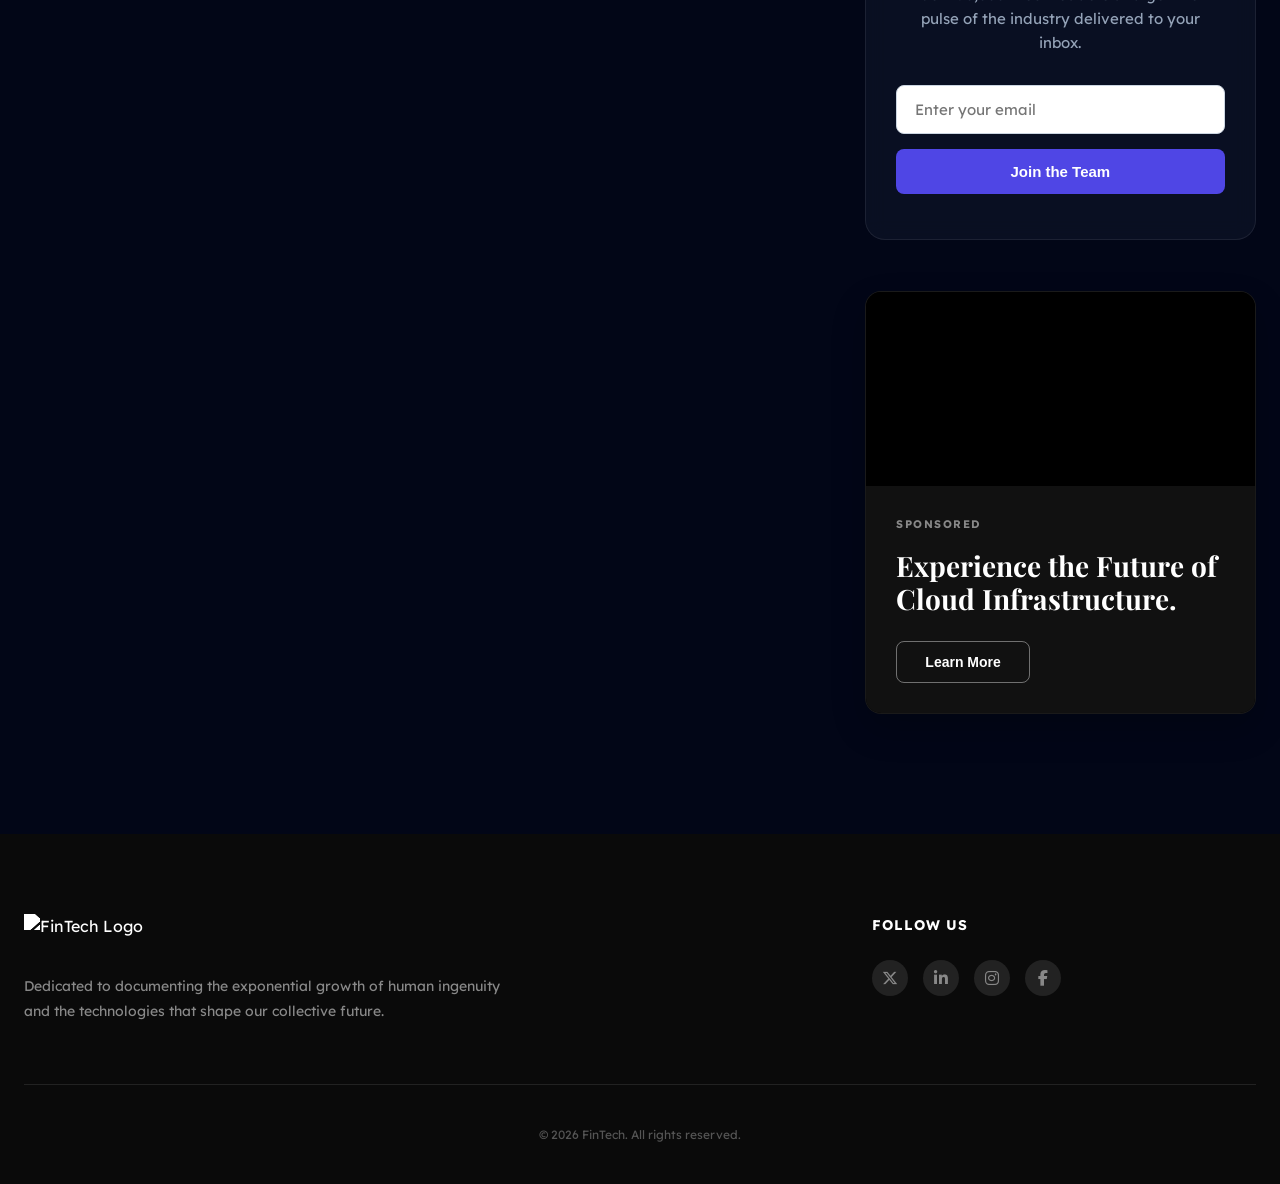
==== commit fb5022b3: "update" ====
--- a/index.html
+++ b/index.html
@@ -8,8 +8,6 @@
     <!-- Google Fonts -->
     <link rel="preconnect" href="https://fonts.googleapis.com">
     <link rel="preconnect" href="https://fonts.gstatic.com" crossorigin>
-    <link rel="preconnect" href="https://rss.app">
-    <link rel="preload" href="https://rss.app/feeds/v1.1/tAvdAEe4jLTt429x.json" as="fetch" crossorigin="anonymous">
     <!-- Optimizing Font Loading -->
     <link rel="preload" href="https://fonts.googleapis.com/css2?family=Lexend+Deca:wght@100..900&family=Playfair+Display:wght@700;800;900&display=swap" as="style" onload="this.onload=null;this.rel='stylesheet'">
     <noscript><link rel="stylesheet" href="https://fonts.googleapis.com/css2?family=Lexend+Deca:wght@100..900&family=Playfair+Display:wght@700;800;900&display=swap"></noscript>
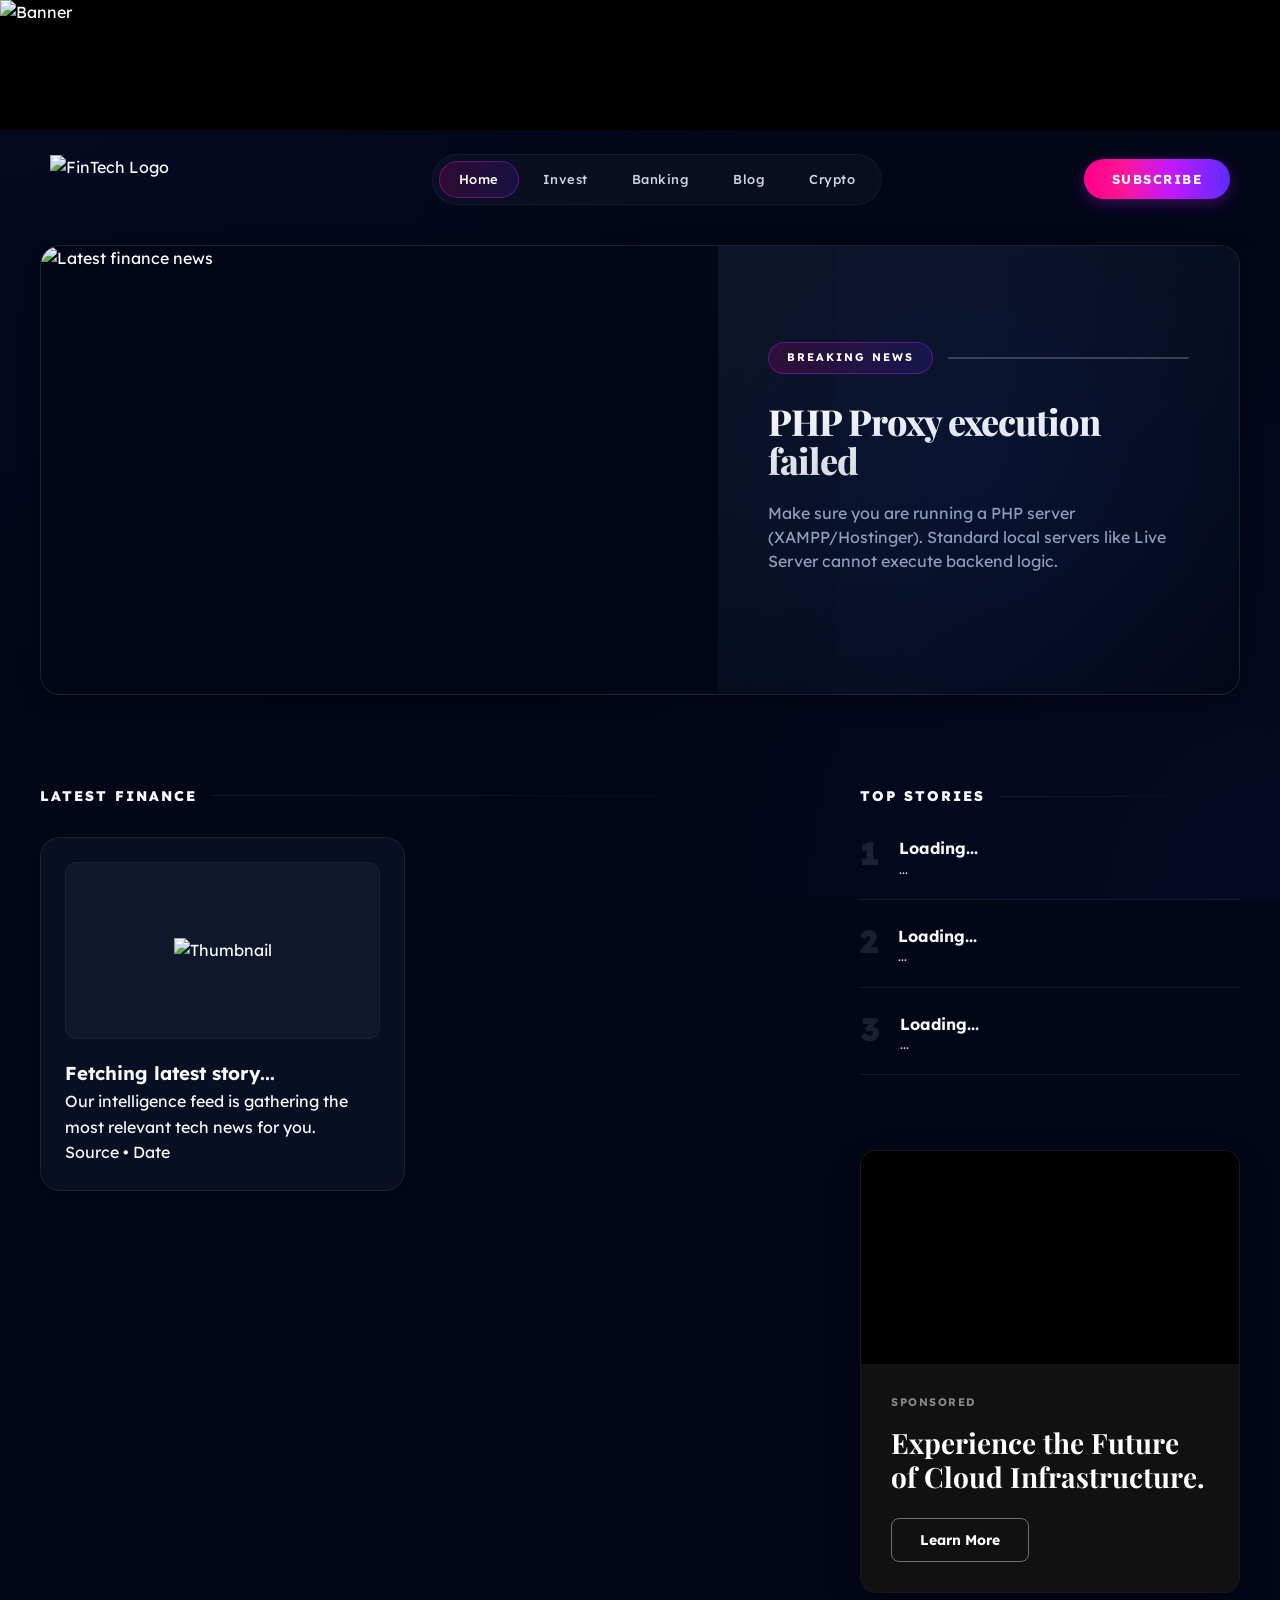
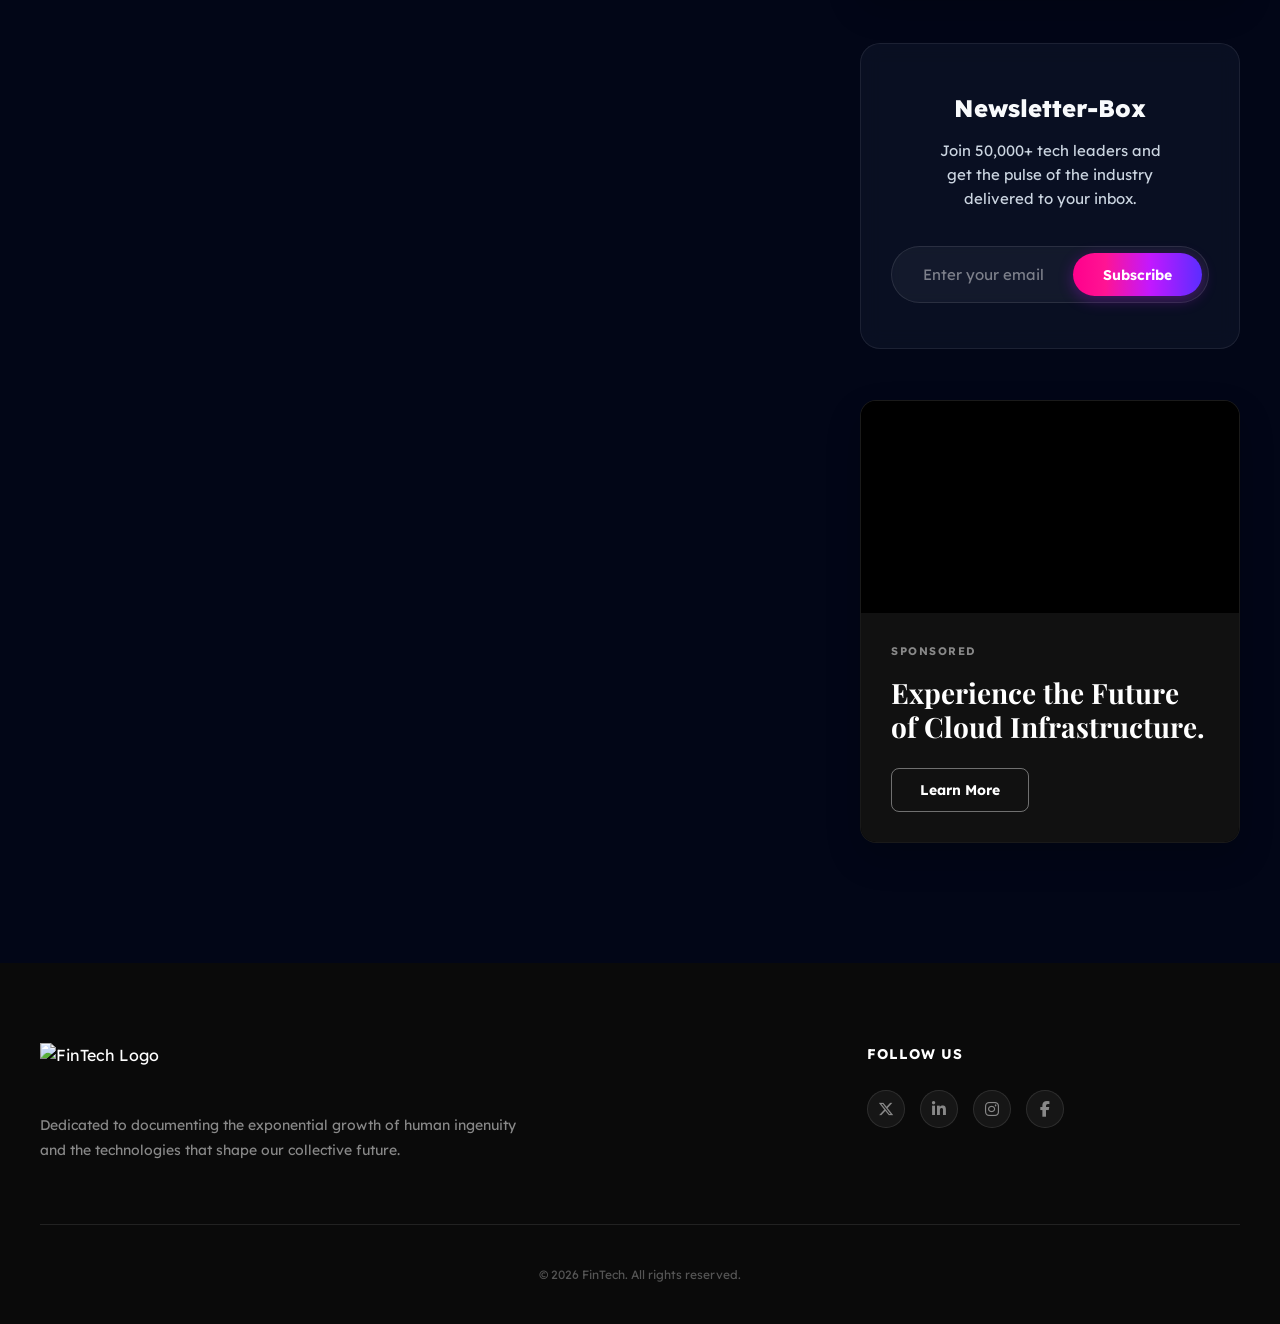
==== commit 6e8dfde3: "new-update" ====
--- a/index.html
+++ b/index.html
@@ -3,11 +3,13 @@
 <head>
     <meta charset="UTF-8">
     <meta name="viewport" content="width=device-width, initial-scale=1.0">
-    <title>FinTech</title>
+    <title>FinTechNewsLive</title>
+    <link rel="shortcut icon" href="https://fintechnewslive.com/fintechnewslive-favicon.png" type="image/x-icon" />
     <meta name="description" content="In-depth reporting on AI, computing, science, and the future of technology.">
     <!-- Google Fonts -->
     <link rel="preconnect" href="https://fonts.googleapis.com">
     <link rel="preconnect" href="https://fonts.gstatic.com" crossorigin>
+    <link rel="preconnect" href="https://cdnjs.cloudflare.com" crossorigin>
     <!-- Optimizing Font Loading -->
     <link rel="preload" href="https://fonts.googleapis.com/css2?family=Lexend+Deca:wght@100..900&family=Playfair+Display:wght@700;800;900&display=swap" as="style" onload="this.onload=null;this.rel='stylesheet'">
     <noscript><link rel="stylesheet" href="https://fonts.googleapis.com/css2?family=Lexend+Deca:wght@100..900&family=Playfair+Display:wght@700;800;900&display=swap"></noscript>
@@ -17,36 +19,34 @@
     <!-- Defer Font Awesome -->
     <link rel="preload" href="https://cdnjs.cloudflare.com/ajax/libs/font-awesome/6.5.1/css/all.min.css" as="style" onload="this.onload=null;this.rel='stylesheet'">
     <noscript><link rel="stylesheet" href="https://cdnjs.cloudflare.com/ajax/libs/font-awesome/6.5.1/css/all.min.css"></noscript>
-    <script>
-        if (localStorage.getItem('theme') === 'light') {
-            document.documentElement.classList.add('light-theme');
-            document.body && document.body.classList.add('light-theme');
-        }
-    </script>
+
 </head>
 <body data-category="home">
 
+     <!-- Top Bar -->
+  <div class="top-bar">
+    <div class="top-bar-container">
+      <a href="https://events.se.com/PqR0qO?rt=gB1WugopOU2ix20MTX8yqA&RefId=Registration+-+External+Participant?utm_source=intelous&utm_medium=display&utm_campaign=2026_apr_us_de_botf_intelous_decision-lead_gen_abm/content-syndication_global-bu_buildingactivate&utm_content=registrations&utm_term=&campaign_objective=decision-lead_gen&mcl_name=botf" target="_blank" class="cta-button">
+      <img src="first-new-copy.png" alt="Banner" class="top-bar-banner">
+      </a>
+    </div>
+  </div>
+
     <header>
         <div class="container header-inner">
-            <a href="index.html" class="logo" aria-label="FinTech Home"><img src="assets/img/logo.png" alt="FinTech Logo" width="120" height="40"></a>
+            <a href="index.html" class="logo" aria-label="FinTech Home"><img src="https://fintechnewslive.com/a-fintechnewslive-logos.png" alt="FinTech Logo" width="180" height="48"></a>
             <nav class="desktop-nav">
                 <ul>
                     <li><a href="#" class="active">Home</a></li>
                     <li><a href="pages/invest.html">Invest</a></li>
                     <li><a href="pages/banking.html">Banking</a></li>
-                    <li><a href="pages/tax.html">Tax</a></li>
+                    <li><a href="pages/blog.html">Blog</a></li>
                     <li><a href="pages/crypto.html">Crypto</a></li>
                 </ul>
             </nav>
             <div class="header-actions">
-                <div class="theme-switch" id="theme-toggle" role="button" aria-label="Toggle dark/light mode" title="Toggle Theme">
-                    <div class="switch-thumb">
-                        <img src="sun.png" class="sun-icon" alt="Sun icon" width="18" height="18">
-                        <img src="moon.png" class="moon-icon" alt="Moon icon" width="18" height="18">
-                    </div>
-                </div>
                 <button class="btn-subscribe hide-mobile" aria-label="Subscribe to newsletter">Subscribe</button>
-                <button class="mobile-toggle" id="mobile-toggle" aria-label="Open mobile menu" aria-expanded="false">
+                <button class="mobile-toggle" id="mobile-toggle" aria-label="Open mobile menu">
                     <i class="fa-solid fa-bars"></i>
                 </button>
             </div>
@@ -162,8 +162,8 @@
                     <h3 class="newsletter-title">Newsletter-Box</h3>
                     <p class="newsletter-text">Join 50,000+ tech leaders and get the pulse of the industry delivered to your inbox.</p>
                     <form class="newsletter-form">
-                        <input type="email" placeholder="Enter your email" class="newsletter-input" required>
-                        <button type="submit" class="btn-join">Join the Team</button>
+                        <input type="email" placeholder="Enter your email" class="newsletter-input" required aria-label="Email address for newsletter">
+                        <button type="submit" class="btn-join">Subscribe</button>
                     </form>
                 </div>
 
@@ -188,7 +188,7 @@
         <div class="container">
             <div class="footer-grid">
                 <div class="footer-col">
-                    <a href="#" class="footer-logo" aria-label="FinTech Home"><img src="assets/img/logo.png" alt="FinTech Logo" width="120" height="40" loading="lazy"></a>
+                    <a href="#" class="footer-logo" aria-label="FinTech Home"><img src="https://fintechnewslive.com/a-fintechnewslive-logos.png" alt="FinTech Logo" loading="lazy"></a>
                     <p class="footer-mission">Dedicated to documenting the exponential growth of human ingenuity <br> and the technologies that shape our collective future.</p>
                 </div>
                 <div class="footer-col">
--- a/assets/css/style.css
+++ b/assets/css/style.css
@@ -5,7 +5,7 @@
     --secondary: #0f172a;
     --accent: #ef4444; /* Breaking News Red */
     --text-main: #f8fafc;
-    --text-muted: #94a3b8;
+    --text-muted: #cbd5e1; /* Brighter for better accessibility contrast */
     --bg-deep: #020617;
     --bg-card: rgba(15, 23, 42, 0.6);
     --border-color: rgba(255, 255, 255, 0.08);
@@ -22,25 +22,23 @@
                    radial-gradient(circle at 100% 100%, rgba(79, 70, 229, 0.05) 0%, transparent 50%);
 }
 
-/* Light Theme Variables */
-body.light-theme {
-    --text-main: #1e293b;
-    --text-muted: #64748b;
-    --bg-deep: #f8fafc;
-    --bg-card: #ffffff;
-    --border-color: rgba(15, 23, 42, 0.08);
-    --glass-bg: rgba(255, 255, 255, 0.9);
-    --shadow-sm: 0 2px 4px rgba(0,0,0,0.02);
-    --shadow-md: 0 10px 40px rgba(0,0,0,0.05);
-    --bg-gradient: radial-gradient(circle at 0% 0%, rgba(79, 70, 229, 0.02) 0%, transparent 50%),
-                   radial-gradient(circle at 100% 100%, rgba(79, 70, 229, 0.02) 0%, transparent 50%);
-}
+
 
 /* Reset */
 * {
     margin: 0;
     padding: 0;
     box-sizing: border-box;
+    scroll-behavior: smooth;
+}
+
+input, button, textarea, select {
+    font-family: inherit;
+}
+
+html, body {
+    overflow-x: hidden;
+    max-width: 100%;
 }
 
 body {
@@ -50,8 +48,80 @@
     background-color: var(--bg-deep);
     background-image: var(--bg-gradient);
     background-attachment: fixed;
-    overflow-x: hidden;
-}
+}
+
+
+
+/* Top Bar Styles */
+.top-bar {
+  background-color: #000000; /* Matching the Schneider banner's dark background */
+  padding: 0;
+  border-bottom: none;
+  overflow: hidden;
+  display: flex;
+  justify-content: center;
+  min-height: 60px;
+}
+
+.top-bar-container {
+  width: 100%;
+  max-width: 100%;
+  height: 130px; 
+  min-height: 130px; /* Reserve space to prevent CLS */
+ 
+  margin: 0;
+  padding: 0;
+  display: flex;
+  justify-content: center;
+  align-items: center;
+}
+
+.top-bar-banner {
+  width: 100%;
+  height: auto;
+  max-height: 250px;
+  display: block;
+  object-fit: contain; /* Ensures nothing is hidden or overlapping */
+}
+
+.top-bar-container a {
+  display: block;
+  width: 100%;
+  height: 100%;
+}
+
+.top-bar-social-link:hover {
+  color: #ffffff;
+  transform: translateY(-1px);
+}
+
+@media (max-width: 1024px) {
+  .top-bar {
+    background-color: transparent;
+    min-height: auto;
+  }
+  .top-bar-container {
+    height: auto;
+    padding: 0;
+  }
+  .top-bar-banner {
+    max-height: none;
+    width: 100%;
+  }
+}
+
+@media (max-width: 768px) {
+  .top-bar-container {
+    text-align: center;
+  }
+}
+
+@media (max-width: 480px) {
+  .top-bar {
+    padding: 0;
+  }
+}
+
 
 img {
     max-width: 100%;
@@ -69,7 +139,11 @@
 .container {
     max-width: 1280px;
     margin: 0 auto;
-    padding: 0 24px;
+    padding: 0 40px;
+}
+
+header .container {
+    padding: 0 50px;
 }
 
 /* Header */
@@ -86,115 +160,87 @@
 }
 
 header.scrolled {
-    padding: 14px 0;
-    background: var(--glass-bg);
-    backdrop-filter: blur(15px);
-    -webkit-backdrop-filter: blur(15px);
-    border-bottom: 1px solid var(--border-color);
-    box-shadow: 0 10px 30px rgba(0,0,0,0.3);
+    padding: 12px 0;
+    background: rgba(2, 6, 23, 0.85);
+    backdrop-filter: blur(20px) saturate(180%);
+    -webkit-backdrop-filter: blur(20px) saturate(180%);
+    border-bottom: 1px solid rgba(255, 255, 255, 0.1);
+    box-shadow: 0 15px 40px rgba(0,0,0,0.4);
 }
 
 .header-inner {
     display: flex;
     justify-content: space-between;
     align-items: center;
+    padding: 15px 0;
 }
 
 .logo img {
-    height: 45px;
+    height: 48px; /* Slightly larger for better impact */
     width: auto;
     display: block;
-    filter: brightness(0) invert(1);
+    object-fit: contain;
     transition: var(--transition);
 }
 
-body.light-theme .logo img {
-    filter: none;
-}
+
 
 nav ul {
     display: flex;
-    gap: 32px;
+    gap: 4px;
     list-style: none;
+    background: rgba(255, 255, 255, 0.03);
+    padding: 6px;
+    border-radius: 100px;
+    border: 1px solid rgba(255, 255, 255, 0.05);
+    position: relative; /* For indicator */
+}
+
+.mobile-only-item {
+    display: none;
+}
+.nav-indicator {
+    position: absolute;
+    height: calc(100% - 12px);
+    background: linear-gradient(90deg, rgba(255, 0, 140, 0.15), rgba(91, 45, 255, 0.15));
+    border: 1px solid rgba(194, 24, 255, 0.4);
+    border-radius: 100px;
+    transition: all 0.5s cubic-bezier(0.23, 1, 0.32, 1);
+    z-index: 0;
+    pointer-events: none;
+    opacity: 0;
 }
 
 nav ul li a {
     font-weight: 500;
-    font-size: 14px;
+    font-size: 13px;
     color: var(--text-muted);
+    padding: 8px 20px;
+    border-radius: 100px;
+    transition: color 0.3s ease;
+    position: relative;
+    letter-spacing: 0.5px;
+    z-index: 1;
+    display: block;
 }
 
 nav ul li a:hover, nav ul li a.active {
-    color: var(--primary);
+    color: #fff;
+}
+
+/* Removed individual backgrounds to favor the sliding indicator */
+nav ul li a.active {
+    background: transparent;
+    border: none;
 }
 
 .header-actions {
     display: flex;
     align-items: center;
-    gap: 15px;
-}
-
-/* Pill Theme Switch */
-.theme-switch {
-    width: 70px;
-    height: 36px;
-    background: rgba(255, 255, 255, 0.05);
-    border: 1px solid var(--border-color);
-    border-radius: 20px;
-    position: relative;
-    cursor: pointer;
-    display: flex;
-    align-items: center;
-    padding: 4px;
-    transition: var(--transition);
-    overflow: hidden;
-}
-
-body.light-theme .theme-switch {
-    background: rgba(0, 0, 0, 0.05);
-}
-
-.switch-thumb {
-    position: absolute;
-    width: 28px;
-    height: 28px;
-    background: var(--primary);
-    border-radius: 50%;
-    transition: all 0.5s cubic-bezier(0.68, -0.55, 0.265, 1.55);
-    z-index: 2;
-    left: calc(100% - 32px); /* Default Right (Dark) */
-    box-shadow: 0 4px 10px rgba(79, 70, 229, 0.4);
-    display: flex;
-    align-items: center;
-    justify-content: center;
-}
-
-body.light-theme .switch-thumb {
-    left: 4px; /* Move Left for Light */
-    background: #FFD700; /* Sunny Yellow */
-    box-shadow: 0 4px 10px rgba(255, 215, 0, 0.4);
-}
-
-.switch-thumb img {
-    width: 18px;
-    height: 18px;
-    object-fit: contain;
-    transition: all 0.3s ease;
-    position: absolute;
-}
-
-.sun-icon { opacity: 0; visibility: hidden; filter: brightness(0) invert(0); }
-.moon-icon { opacity: 1; visibility: visible; filter: brightness(0) invert(1); }
-
-body.light-theme .sun-icon { opacity: 1; visibility: visible; }
-body.light-theme .moon-icon { opacity: 0; visibility: hidden; }
-
-/* Icons visibility logic */
-.moon-icon { filter: brightness(0) invert(1); }
-.sun-icon { filter: brightness(0) invert(1); }
-
-body.light-theme .moon-icon { filter: brightness(0) invert(0); }
-body.light-theme .sun-icon { filter: brightness(0) invert(0); }
+    gap: 20px;
+}
+
+
 
 .search-icon {
     cursor: pointer;
@@ -203,20 +249,40 @@
 }
 
 .btn-subscribe {
-    font-family: var(--font-sans);
-    background: var(--primary);
-    color: white;
-    padding: 10px 24px;
-    border-radius: 4px;
-    font-weight: 600;
-    font-size: 14px;
+     font-family: var(--font-sans);
+    background: linear-gradient(90deg, #ff008c 0%, #ff1493 25%, #c218ff 60%, #5b2dff 100%);
+    color: white;
+    padding: 12px 28px;
+    border-radius: 100px;
+    font-weight: 700;
+    font-size: 13px;
     border: none;
     cursor: pointer;
+    transition: all 0.4s cubic-bezier(0.175, 0.885, 0.32, 1.275);
+    text-transform: uppercase;
+    letter-spacing: 1.5px;
+    position: relative;
+    overflow: hidden;
+    box-shadow: 0 4px 15px rgba(194, 24, 255, 0.3);
+}
+
+.btn-subscribe::before {
+    content: "";
+    position: absolute;
+    top: 0; left: -100%;
+    width: 100%; height: 100%;
+    background: linear-gradient(90deg, transparent, rgba(255,255,255,0.2), transparent);
+    transition: 0.5s;
+}
+
+.btn-subscribe:hover::before {
+    left: 100%;
 }
 
 .btn-subscribe:hover {
-    background: var(--primary-hover);
-    transform: translateY(-1px);
+   
+    box-shadow: 0 8px 25px rgba(194, 24, 255, 0.5);
+    filter: brightness(1.1);
 }
 
 /* Hero Section - Optimized for Performance */
@@ -246,14 +312,14 @@
     box-shadow: var(--shadow-md);
 }
 
-body.light-theme .hero-grid:hover {
-    border-color: #e2e8f0;
-}
+
 
 .hero-image-wrapper {
     position: relative;
     background: #020617;
     display: flex;
+    aspect-ratio: 16 / 9; /* Prevent CLS when image loads */
+    overflow: hidden;
 }
 
 .hero-image-wrapper::after {
@@ -285,19 +351,7 @@
     overflow: hidden;
 }
 
-body.light-theme .hero-content {
-    background: linear-gradient(135deg, rgba(255, 255, 255, 0.95) 0%, rgba(248, 250, 252, 1) 100%);
-}
-
-body.light-theme .hero-title {
-    background: none;
-    -webkit-text-fill-color: var(--text-main);
-    color: var(--text-main);
-}
-
-body.light-theme .hero-description {
-    color: var(--text-muted);
-}
+
 
 .hero-content::before {
     content: "";
@@ -330,10 +384,13 @@
 }
 
 .label-breaking .label-text {
-    background: linear-gradient(90deg, #D0021B, #ff4d4d);
-    padding: 6px 16px;
-    border-radius: 4px;
-    box-shadow: 0 4px 15px rgba(208,2,27,0.4);
+    background: linear-gradient(90deg, rgba(255, 0, 140, 0.15), rgba(91, 45, 255, 0.15));
+    border: 1px solid rgba(194, 24, 255, 0.4);
+    padding: 6px 18px;
+    border-radius: 100px;
+    backdrop-filter: blur(5px);
+    color: #fff;
+    font-weight: 700;
 }
 
 .label-breaking::after {
@@ -449,7 +506,7 @@
 }
 
 
-#articles-container {
+#articles-container, #latest-news-grid {
     display: grid;
     grid-template-columns: repeat(2, 1fr);
     gap: 30px;
@@ -478,11 +535,7 @@
     background: rgba(15, 23, 42, 0.8);
 }
 
-body.light-theme .article-item:hover {
-    background: #ffffff;
-    border-color: #e2e8f0;
-    box-shadow: 0 10px 30px rgba(0, 0, 0, 0.05);
-}
+
 
 .article-thumb {
     width: 100%;
@@ -500,10 +553,7 @@
     transition: var(--transition);
 }
 
-body.light-theme .article-thumb {
-    background: #e2e8f0;
-    border-color: rgba(0, 0, 0, 0.05);
-}
+
 
 .no-thumb {
     width: 100%;
@@ -553,7 +603,11 @@
 }
 
 .top-story-item:hover .story-number {
-    color: var(--primary);
+    background: linear-gradient(90deg, #ff008c 0%, #ff1493 25%, #c218ff 60%, #5b2dff 100%);
+    -webkit-background-clip: text;
+    background-clip: text;
+    -webkit-text-fill-color: transparent;
+    color: transparent;
 }
 
 
@@ -596,6 +650,7 @@
 .ad-video {
     width: 100%;
     height: auto;
+    aspect-ratio: 16 / 9;
     object-fit: contain; /* Ensures no content is cut off */
     display: block;
     transition: filter 0.3s ease;
@@ -628,6 +683,62 @@
     display: block;
 }
 
+.mobile-nav ul {
+    list-style: none;
+    padding: 20px;
+    display: flex;
+    flex-direction: column;
+    gap: 12px;
+    align-items: center;
+}
+
+.mobile-nav ul li {
+    width: 100%;
+    max-width: 280px;
+}
+
+.mobile-nav ul li a {
+    display: block;
+    padding: 12px 24px;
+    color: var(--text-main);
+    font-size: 16px;
+    font-family: var(--font-sans);
+    text-align: center;
+    background: rgba(255, 255, 255, 0.03);
+    border: 1px solid rgba(255, 255, 255, 0.05);
+    border-radius: 100px;
+    transition: all 0.3s ease;
+}
+
+.mobile-nav ul li a.active, .mobile-nav ul li a:hover {
+    background: linear-gradient(90deg, rgba(255, 0, 140, 0.1), rgba(91, 45, 255, 0.1));
+    border-color: rgba(194, 24, 255, 0.4);
+    color: white;
+}
+
+.mobile-footer {
+    padding: 20px 40px;
+    display: flex;
+    justify-content: center;
+}
+
+.btn-subscribe-mobile {
+    font-family: var(--font-sans);
+    background: linear-gradient(90deg, #ff008c 0%, #ff1493 25%, #c218ff 60%, #5b2dff 100%);
+    color: white;
+    padding: 14px 40px;
+    border-radius: 100px;
+    border: none;
+    font-weight: 600;
+    font-size: 14px;
+    letter-spacing: 1px;
+    text-transform: uppercase;
+    cursor: pointer;
+    box-shadow: 0 10px 20px rgba(255, 0, 140, 0.2);
+    width: 100%;
+    max-width: 280px;
+}
+
 .sponsored-title {
     font-size: 28px;
     line-height: 1.2;
@@ -677,42 +788,65 @@
 .newsletter-text {
     font-size: 15px;
     color: var(--text-muted);
-    margin-bottom: 30px;
+    margin-bottom: 35px;
     line-height: 1.6;
-    padding: 0 10px;
+    padding: 0 40px;
 }
 
 .newsletter-form {
     display: flex;
-    flex-direction: column;
-    gap: 15px;
+    flex-direction: row;
+    background: rgba(255, 255, 255, 0.03);
+    border: 1px solid rgba(255, 255, 255, 0.1);
+    border-radius: 100px;
+    padding: 6px;
+    max-width: 500px;
+    margin: 0 auto;
+    transition: all 0.3s ease;
+    position: relative;
+    backdrop-filter: blur(5px);
+}
+
+.newsletter-form:focus-within {
+    border-color: rgba(194, 24, 255, 0.5);
+    box-shadow: 0 0 25px rgba(194, 24, 255, 0.2);
 }
 
 .newsletter-input {
-    padding: 14px 18px;
-    border: 1px solid #cbd5e1;
-    border-radius: 8px;
-    font-family: inherit;
+    flex: 1;
+    background: transparent;
+    border: none;
+    padding: 12px 25px;
+    color: white;
+    font-family: var(--font-sans);
     font-size: 15px;
     outline: none;
-    transition: var(--transition);
-}
-
-.newsletter-input:focus {
-    border-color: var(--primary);
-    box-shadow: 0 0 0 3px rgba(0, 82, 255, 0.1);
+    width: 100%;
+}
+
+.newsletter-input::placeholder {
+    color: rgba(255, 255, 255, 0.45);
+    font-weight: 400;
 }
 
 .btn-join {
-    background: var(--primary);
-    color: white;
-    padding: 14px;
+    background: linear-gradient(90deg, #ff008c 0%, #ff1493 25%, #c218ff 60%, #5b2dff 100%);
+    color: white;
+    padding: 12px 30px;
+    border-radius: 100px;
+    font-weight: 700;
+    font-size: 14px;
+    font-family: var(--font-sans);
     border: none;
-    border-radius: 8px;
-    font-weight: 700;
-    font-size: 15px;
     cursor: pointer;
-    transition: var(--transition);
+    transition: all 0.3s cubic-bezier(0.4, 0, 0.2, 1);
+    white-space: nowrap;
+    box-shadow: 0 4px 15px rgba(194, 24, 255, 0.3);
+}
+
+.btn-join:hover {
+    transform: scale(1.05);
+    filter: brightness(1.1);
 }
 
 .btn-join.success {
@@ -721,9 +855,10 @@
 }
 
 .btn-join:hover {
-    background: var(--primary-hover);
+    background: linear-gradient(90deg, #ff008c 0%, #ff1493 25%, #c218ff 60%, #5b2dff 100%);
+    border-color: transparent;
     transform: translateY(-2px);
-    box-shadow: 0 5px 15px rgba(79, 70, 229, 0.3);
+    box-shadow: 0 5px 15px rgba(194, 24, 255, 0.4);
 }
 
 /* Footer */
@@ -747,7 +882,10 @@
 }
 
 .footer-logo img {
-    filter: brightness(0) invert(1); /* Make it white for dark footer */
+    height: 50px; /* Increased for better visibility */
+    width: auto;
+    display: block;
+    object-fit: contain;
 }
 
 .footer-mission {
@@ -786,19 +924,24 @@
 }
 
 .social-icon {
-    width: 36px;
-    height: 36px;
-    background: #222;
+    width: 38px;
+    height: 38px;
+    background: rgba(255, 255, 255, 0.05);
+    border: 1px solid rgba(255, 255, 255, 0.1);
     border-radius: 50%;
     display: flex;
     align-items: center;
     justify-content: center;
     color: #888;
+    transition: all 0.4s cubic-bezier(0.175, 0.885, 0.32, 1.275);
 }
 
 .social-icon:hover {
-    background: var(--primary);
-    color: white;
+    background: linear-gradient(90deg, #ff008c 0%, #ff1493 25%, #c218ff 60%, #5b2dff 100%);
+    border-color: transparent;
+    color: white;
+    transform: translateY(-5px) scale(1.1);
+    box-shadow: 0 8px 20px rgba(194, 24, 255, 0.4);
 }
 
 .footer-bottom {
@@ -814,12 +957,20 @@
 /* Mobile Only Toggle Logic */
 .mobile-toggle {
     display: none;
-    background: none;
-    border: none;
-    color: var(--text-main);
+    background: rgba(255, 255, 255, 0.05);
+    border: 1px solid rgba(255, 255, 255, 0.1);
+    color: white;
     cursor: pointer;
-    padding: 8px;
+    padding: 10px;
+    border-radius: 12px;
     z-index: 2000;
+    font-size: 18px;
+    transition: all 0.3s ease;
+}
+
+.mobile-toggle:hover {
+    background: rgba(255, 255, 255, 0.1);
+    border-color: rgba(194, 24, 255, 0.4);
 }
 
 .mobile-menu {
@@ -832,49 +983,63 @@
     z-index: 1500;
     transform: translateX(100%);
     transition: transform 0.5s cubic-bezier(0.4, 0, 0.2, 1);
-    display: flex;
+    display: none;
     flex-direction: column;
     padding: 100px 0 40px;
-    visibility: hidden;
 }
 
 .mobile-menu.active {
+    display: flex;
     transform: translateX(0);
-    visibility: visible;
 }
 
 .mobile-menu-inner {
     display: flex;
+    height: 100%;
+    display: flex;
     flex-direction: column;
-    height: 100%;
-    padding: 20px 0;
+    justify-content: center;
+    align-items: center;
+    padding: 20px;
 }
 
 .mobile-nav {
-    margin-bottom: 60px;
+    width: 100%;
+    max-width: 320px;
 }
 
 .mobile-nav ul {
     list-style: none;
+    padding: 8px;
     display: flex;
     flex-direction: column;
-    gap: 15px;
+    gap: 8px;
+    background: rgba(255, 255, 255, 0.03);
+    border: 1px solid rgba(255, 255, 255, 0.08);
+    backdrop-filter: blur(20px);
+    border-radius: 40px;
+    width: 100%;
 }
 
 .mobile-nav ul li a {
-    font-size: 26px;
-    font-weight: 800;
-    font-family: var(--font-serif);
-    color: var(--text-main);
-    transition: var(--transition);
     display: block;
-    padding: 10px 0;
-}
-
-.mobile-nav ul li a:hover,
-.mobile-nav ul li a.active {
-    color: var(--primary);
-    transform: translateX(10px);
+    padding: 18px 24px;
+    color: var(--text-muted);
+    font-size: 18px;
+    font-family: 'Lexend Deca', sans-serif;
+    font-weight: 500;
+    text-align: center;
+    border-radius: 32px;
+    transition: all 0.4s cubic-bezier(0.23, 1, 0.32, 1);
+}
+
+.mobile-nav ul li a.active, .mobile-nav ul li a:hover {
+    background: linear-gradient(90deg, #ff008c 0%, #ff1493 25%, #c218ff 60%, #5b2dff 100%);
+    -webkit-background-clip: text;
+    background-clip: text;
+    -webkit-text-fill-color: transparent;
+    background-color: rgba(255, 255, 255, 0.05);
+    color: white;
 }
 
 .mobile-footer {
@@ -905,15 +1070,18 @@
 }
 
 .btn-subscribe-mobile {
-    background: var(--primary);
-     font-family: var(--font-sans);
-    color: white;
-    padding: 18px;
+    background: linear-gradient(90deg, #ff008c 0%, #ff1493 25%, #c218ff 60%, #5b2dff 100%);
+      font-family: var(--font-sans);
+    color: white;
+    padding: 16px;
     border: none;
-    border-radius: 12px;
+    border-radius: 100px;
     font-weight: 700;
-    font-size: 16px;
+    font-size: 15px;
     cursor: pointer;
+    text-transform: uppercase;
+    letter-spacing: 2px;
+    box-shadow: 0 10px 20px rgba(194, 24, 255, 0.3);
 }
 
 /* Responsive Utilities */
@@ -921,6 +1089,26 @@
 
 /* Mobile Responsiveness */
 @media (max-width: 1024px) {
+    .desktop-nav { display: none; }
+    .mobile-toggle { 
+        display: flex !important;
+        align-items: center;
+        justify-content: center;
+        background: transparent;
+        border: none;
+        padding: 8px;
+        color: white;
+        font-size: 18px;
+    }
+    
+    .desktop-nav { display: none !important; }
+    .btn-subscribe { display: none !important; }
+    .mobile-toggle { display: block !important; }
+
+    .header-inner {
+        padding: 10px 0;
+    }
+
     .hero-grid {
         grid-template-columns: 1fr;
         min-height: auto;
@@ -945,15 +1133,28 @@
 }
 
 @media (max-width: 768px) {
-    .hide-mobile { display: none !important; }
-    .mobile-toggle { display: block; }
+    .mobile-nav { display: block; }
 
     .header-inner {
-        padding: 10px 0;
-    }
-
-    .desktop-nav { display: none; }
-    .mobile-nav { display: block; }
+        padding: 8px 0;
+        gap: 10px;
+    }
+
+    nav ul {
+        padding: 4px;
+        gap: 2px;
+    }
+
+    nav ul li a {
+        padding: 6px 10px;
+        font-size: 11px;
+        letter-spacing: 0;
+    }
+
+    .btn-subscribe {
+        padding: 8px 15px;
+        font-size: 11px;
+    }
 
     .container {
         padding: 0 20px;
@@ -993,19 +1194,44 @@
         grid-template-columns: 1fr;
         gap: 40px;
     }
+
+    .newsletter-form {
+        background: rgba(255, 255, 255, 0.03);
+        border: 1px solid rgba(255, 255, 255, 0.1);
+        border-radius: 100px;
+        padding: 4px;
+        display: flex;
+        flex-direction: row;
+        align-items: center;
+    }
+
+    .newsletter-input {
+        padding: 10px 15px;
+        font-size: 13px;
+        text-align: left;
+    }
+
+    .btn-join {
+        padding: 10px 20px;
+        font-size: 12px;
+        width: auto;
+    }
 }
 
 @media (max-width: 480px) {
     .logo img {
-        height: 35px;
-    }
-
-    .hero-title {
-        font-size: 28px;
-    }
-
-    .hero-content {
-        padding: 30px 20px;
+        height: 38px;
+    }
+
+    nav ul li a {
+        padding: 5px 8px;
+        font-size: 10px;
+    }
+
+    .btn-subscribe {
+        padding: 6px 12px;
+        font-size: 10px;
+        letter-spacing: 0.5px;
     }
 
     .newsletter-box {
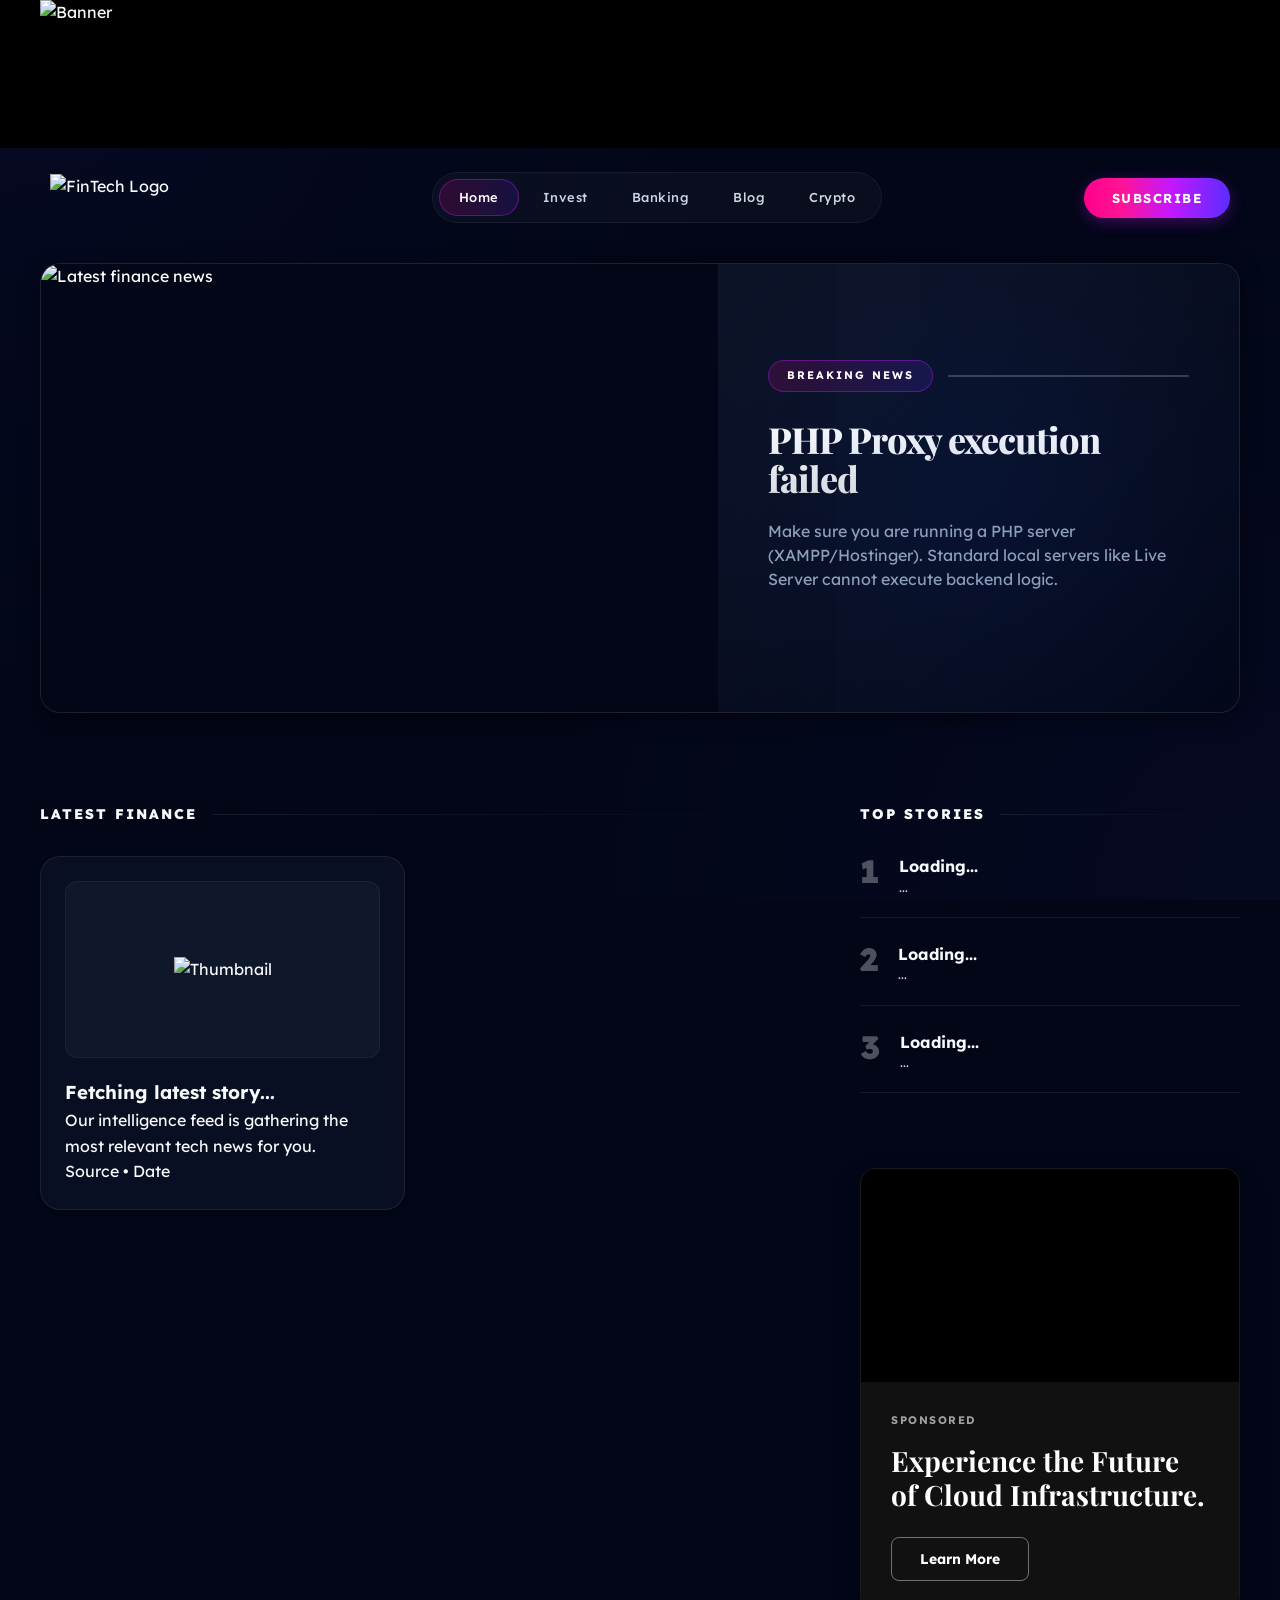
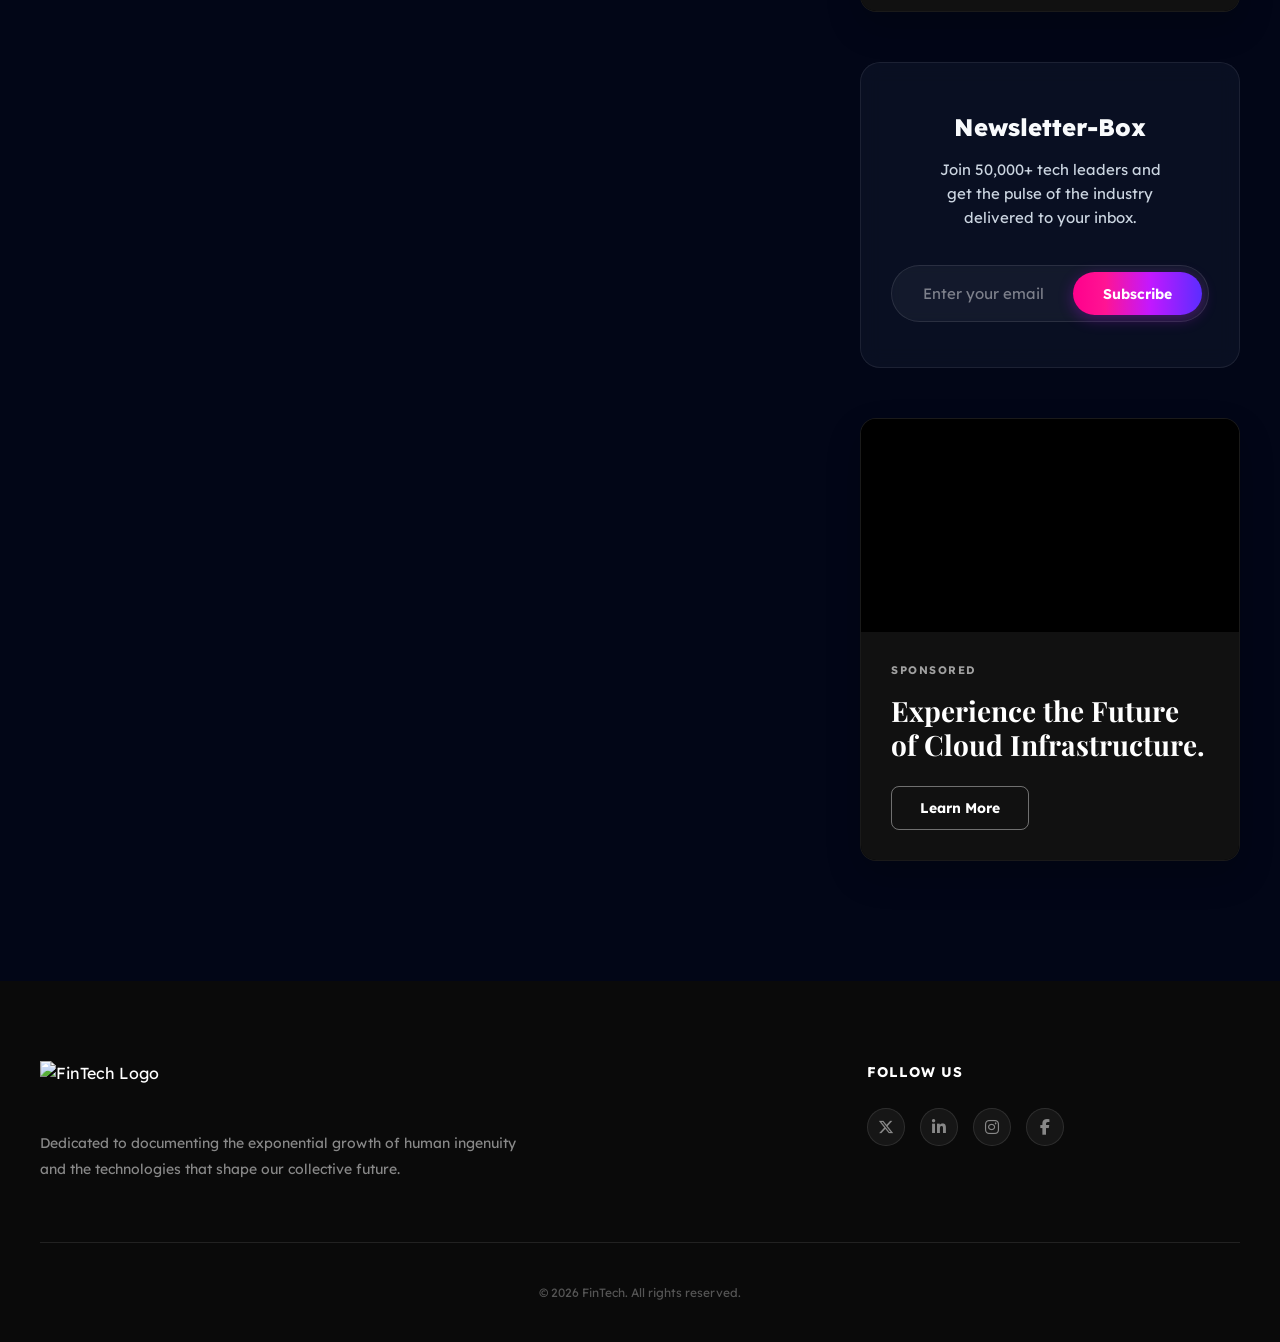
==== commit 6c9827a0: "update" ====
--- a/index.html
+++ b/index.html
@@ -14,6 +14,7 @@
     <link rel="preload" href="https://fonts.googleapis.com/css2?family=Lexend+Deca:wght@100..900&family=Playfair+Display:wght@700;800;900&display=swap" as="style" onload="this.onload=null;this.rel='stylesheet'">
     <noscript><link rel="stylesheet" href="https://fonts.googleapis.com/css2?family=Lexend+Deca:wght@100..900&family=Playfair+Display:wght@700;800;900&display=swap"></noscript>
     
+    <link rel="preload" href="assets/css/style.css" as="style">
     <link rel="stylesheet" href="assets/css/style.css">
     
     <!-- Defer Font Awesome -->
@@ -27,7 +28,7 @@
   <div class="top-bar">
     <div class="top-bar-container">
       <a href="https://events.se.com/PqR0qO?rt=gB1WugopOU2ix20MTX8yqA&RefId=Registration+-+External+Participant?utm_source=intelous&utm_medium=display&utm_campaign=2026_apr_us_de_botf_intelous_decision-lead_gen_abm/content-syndication_global-bu_buildingactivate&utm_content=registrations&utm_term=&campaign_objective=decision-lead_gen&mcl_name=botf" target="_blank" class="cta-button">
-      <img src="first-new-copy.png" alt="Banner" class="top-bar-banner">
+      <img src="first-new-copy.png" alt="Banner" class="top-bar-banner" width="728" height="90">
       </a>
     </div>
   </div>
@@ -188,7 +189,7 @@
         <div class="container">
             <div class="footer-grid">
                 <div class="footer-col">
-                    <a href="#" class="footer-logo" aria-label="FinTech Home"><img src="https://fintechnewslive.com/a-fintechnewslive-logos.png" alt="FinTech Logo" loading="lazy"></a>
+                    <a href="#" class="footer-logo" aria-label="FinTech Home"><img src="https://fintechnewslive.com/a-fintechnewslive-logos.png" alt="FinTech Logo" loading="lazy" width="150" height="40"></a>
                     <p class="footer-mission">Dedicated to documenting the exponential growth of human ingenuity <br> and the technologies that shape our collective future.</p>
                 </div>
                 <div class="footer-col">
--- a/assets/css/style.css
+++ b/assets/css/style.css
@@ -64,10 +64,10 @@
 }
 
 .top-bar-container {
+  height: auto; 
+  min-height: 90px; /* Matching standard banner height for mobile */
+  max-width: 1200px;
   width: 100%;
-  max-width: 100%;
-  height: 130px; 
-  min-height: 130px; /* Reserve space to prevent CLS */
  
   margin: 0;
   padding: 0;
@@ -597,7 +597,7 @@
 .story-number {
     font-size: 32px;
     font-weight: 900;
-    color: rgba(255, 255, 255, 0.1);
+    color: rgba(255, 255, 255, 0.3); /* Increased for accessibility contrast */
     line-height: 1;
     transition: var(--transition);
 }
@@ -678,7 +678,7 @@
     font-weight: 700;
     text-transform: uppercase;
     letter-spacing: 1.5px;
-    color: #888888;
+    color: #a1a1a1; /* Brighter for accessibility contrast */
     margin-bottom: 15px;
     display: block;
 }
--- a/assets/css/style.css
+++ b/assets/css/style.css
@@ -64,10 +64,10 @@
 }
 
 .top-bar-container {
+  height: auto; 
+  min-height: 90px; /* Matching standard banner height for mobile */
+  max-width: 1200px;
   width: 100%;
-  max-width: 100%;
-  height: 130px; 
-  min-height: 130px; /* Reserve space to prevent CLS */
  
   margin: 0;
   padding: 0;
@@ -597,7 +597,7 @@
 .story-number {
     font-size: 32px;
     font-weight: 900;
-    color: rgba(255, 255, 255, 0.1);
+    color: rgba(255, 255, 255, 0.3); /* Increased for accessibility contrast */
     line-height: 1;
     transition: var(--transition);
 }
@@ -678,7 +678,7 @@
     font-weight: 700;
     text-transform: uppercase;
     letter-spacing: 1.5px;
-    color: #888888;
+    color: #a1a1a1; /* Brighter for accessibility contrast */
     margin-bottom: 15px;
     display: block;
 }
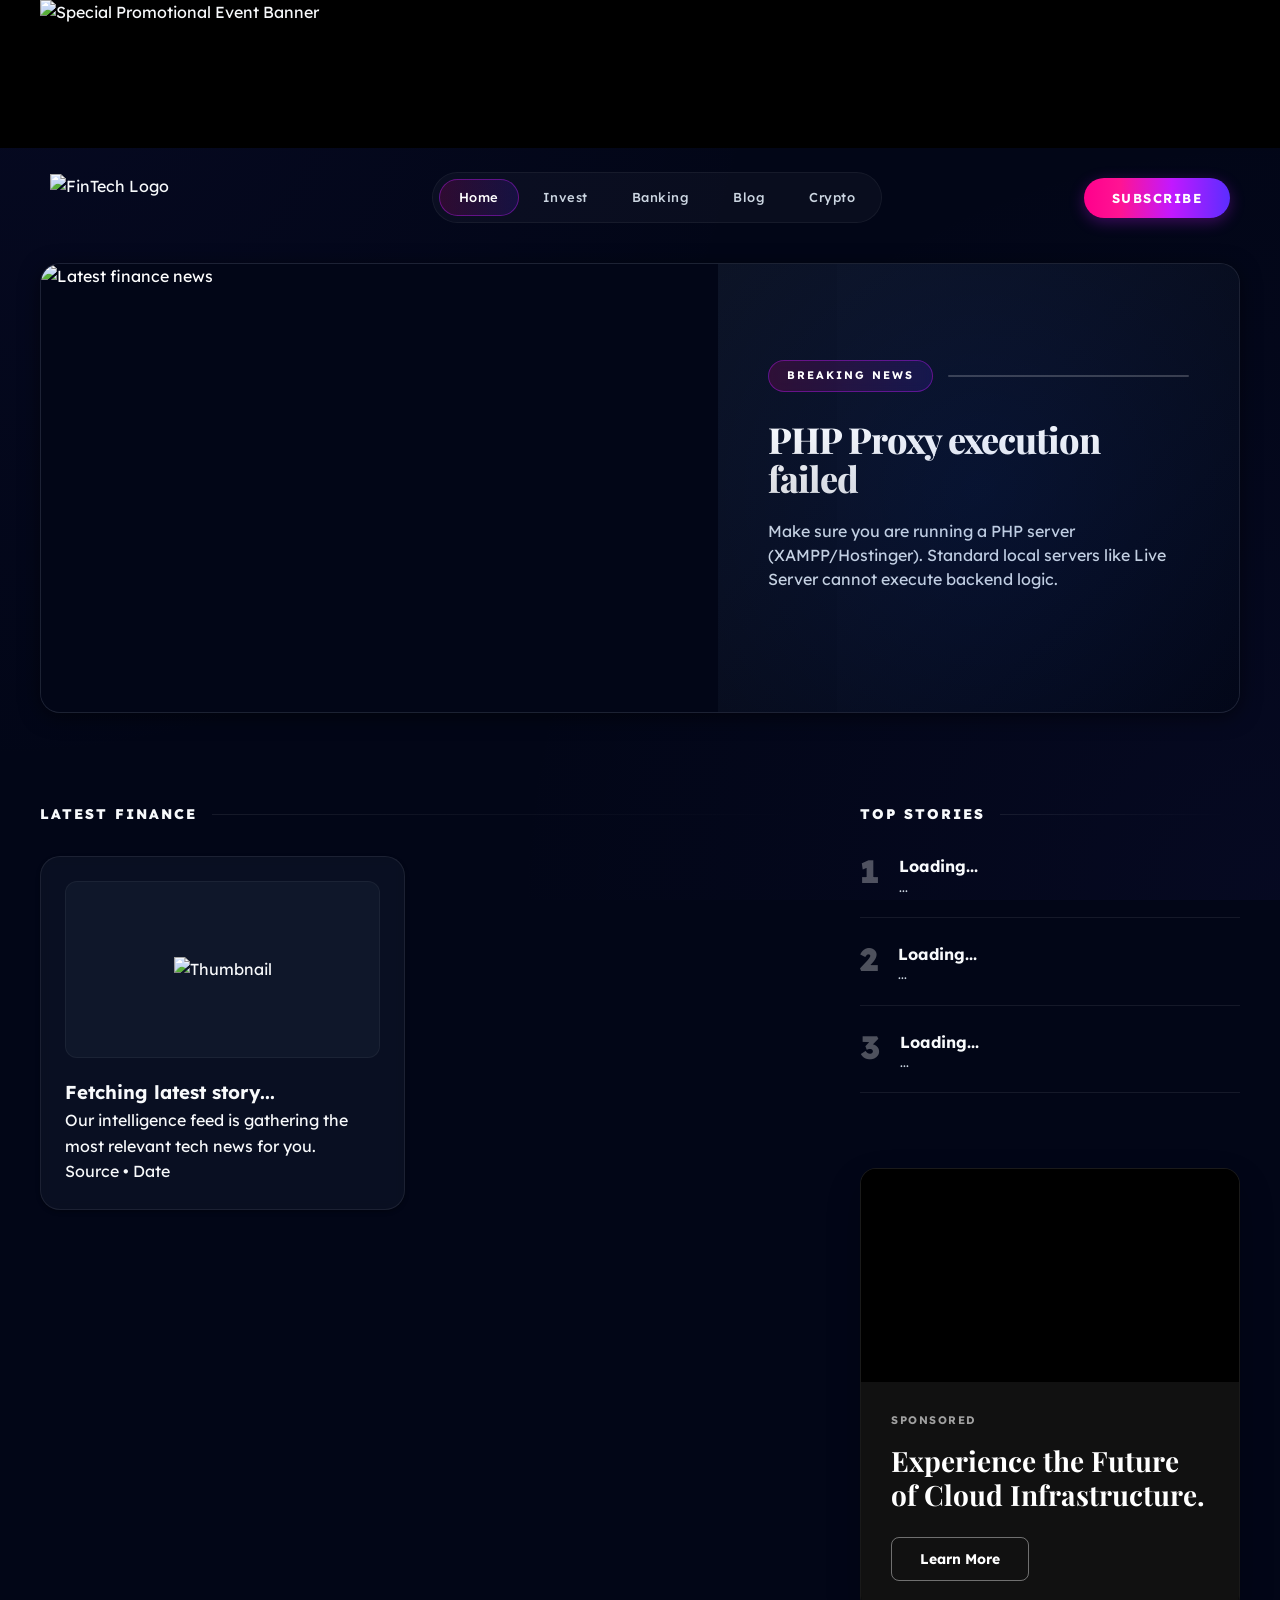
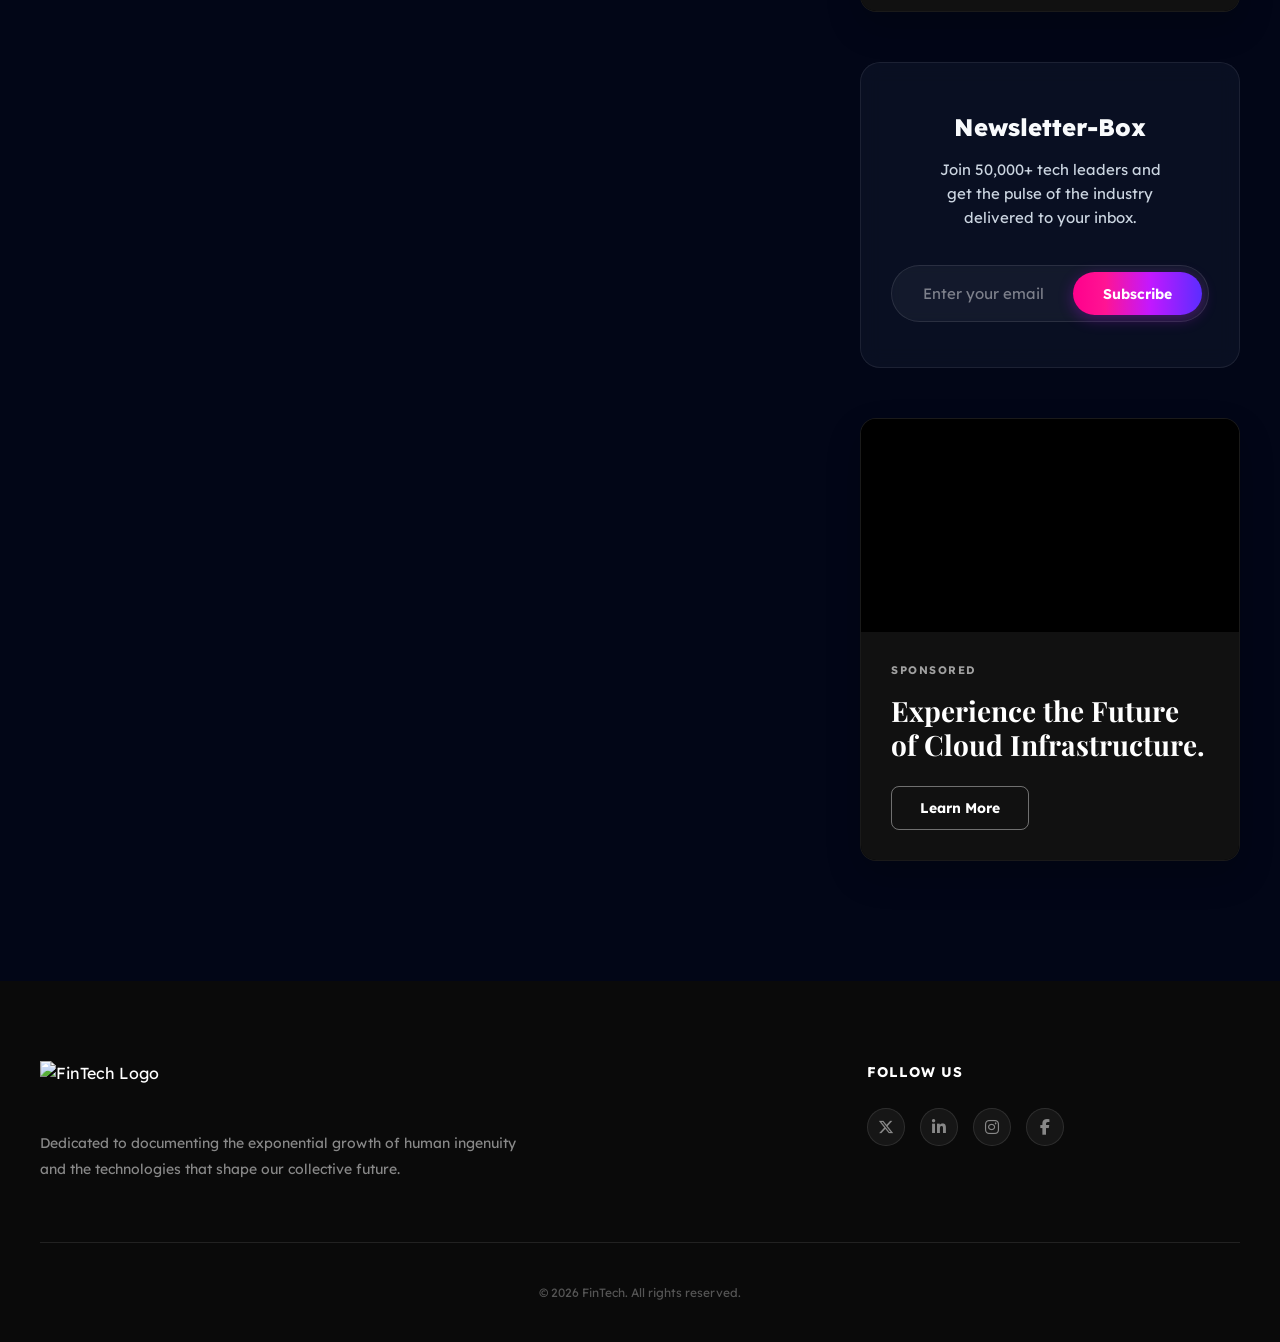
==== commit 43dff558: "new-one" ====
--- a/index.html
+++ b/index.html
@@ -28,7 +28,7 @@
   <div class="top-bar">
     <div class="top-bar-container">
       <a href="https://events.se.com/PqR0qO?rt=gB1WugopOU2ix20MTX8yqA&RefId=Registration+-+External+Participant?utm_source=intelous&utm_medium=display&utm_campaign=2026_apr_us_de_botf_intelous_decision-lead_gen_abm/content-syndication_global-bu_buildingactivate&utm_content=registrations&utm_term=&campaign_objective=decision-lead_gen&mcl_name=botf" target="_blank" class="cta-button">
-      <img src="first-new-copy.png" alt="Banner" class="top-bar-banner" width="728" height="90">
+      <img src="first-new-copy.png" alt="Special Promotional Event Banner" class="top-bar-banner" width="728" height="90">
       </a>
     </div>
   </div>
@@ -112,7 +112,7 @@
 
                 </div><!-- End articles-container -->
                 <div class="load-more-container">
-                    <button id="load-more" class="btn-load-more hidden">Load More</button>
+                    <button id="load-more" class="btn-load-more hidden" aria-label="Load more articles">Load More</button>
                 </div>
             </div><!-- End content-left -->
 
@@ -154,7 +154,7 @@
                         <div class="ad-overlay">
                             <span class="sponsored-label">SPONSORED</span>
                             <h3 class="sponsored-title">Experience the Future of Cloud Infrastructure.</h3>
-                            <button class="btn-learn">Learn More</button>
+                            <button class="btn-learn" aria-label="Learn more about cloud infrastructure">Learn More</button>
                         </div>
                     </div>
                 </a>
@@ -177,7 +177,7 @@
                         <div class="ad-overlay">
                             <span class="sponsored-label">SPONSORED</span>
                             <h3 class="sponsored-title">Experience the Future of Cloud Infrastructure.</h3>
-                            <button class="btn-learn">Learn More</button>
+                            <button class="btn-learn" aria-label="Learn more about cloud infrastructure">Learn More</button>
                         </div>
                     </div>
                 </a>
--- a/assets/css/style.css
+++ b/assets/css/style.css
@@ -416,7 +416,7 @@
 }
 
 .hero-description {
-    color: #94a3b8;
+    color: var(--text-muted);
     font-size: 16px;
     margin-bottom: 25px;
     max-width: 95%;
--- a/assets/css/style.css
+++ b/assets/css/style.css
@@ -416,7 +416,7 @@
 }
 
 .hero-description {
-    color: #94a3b8;
+    color: var(--text-muted);
     font-size: 16px;
     margin-bottom: 25px;
     max-width: 95%;
